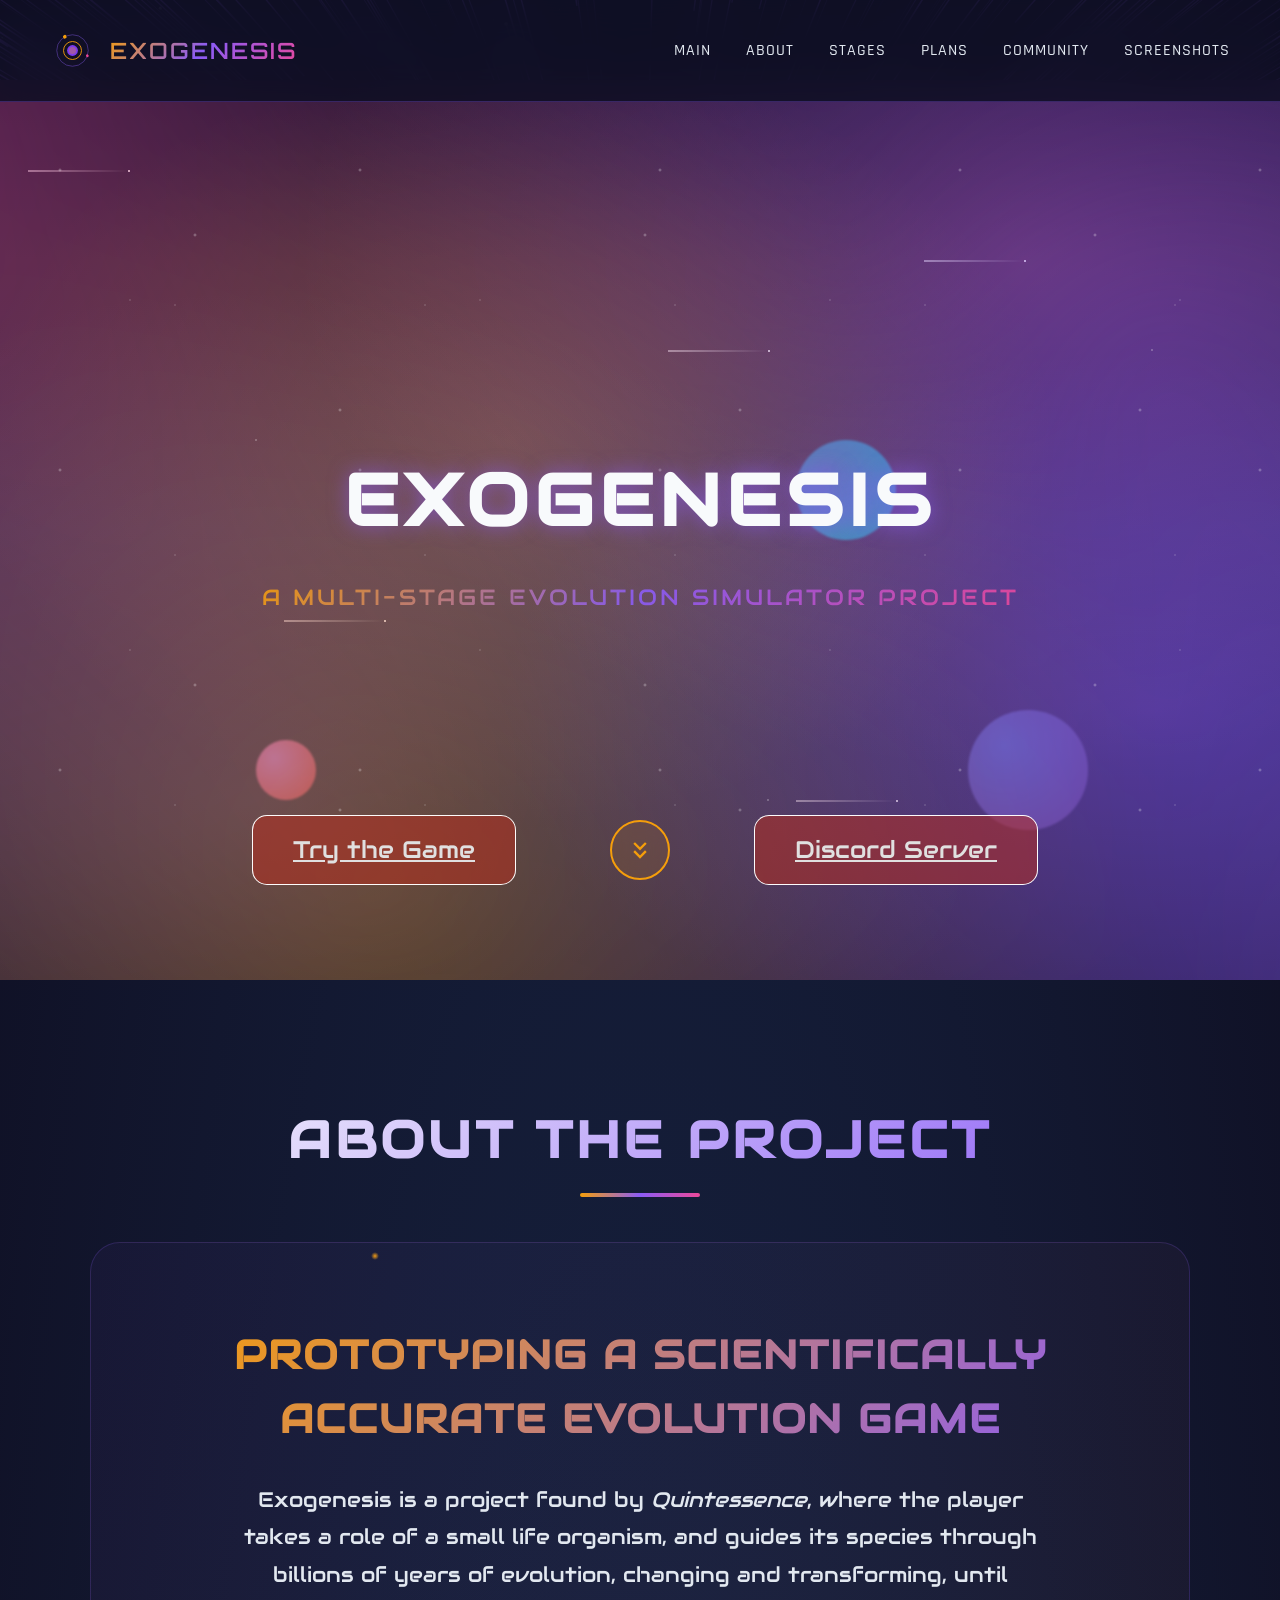
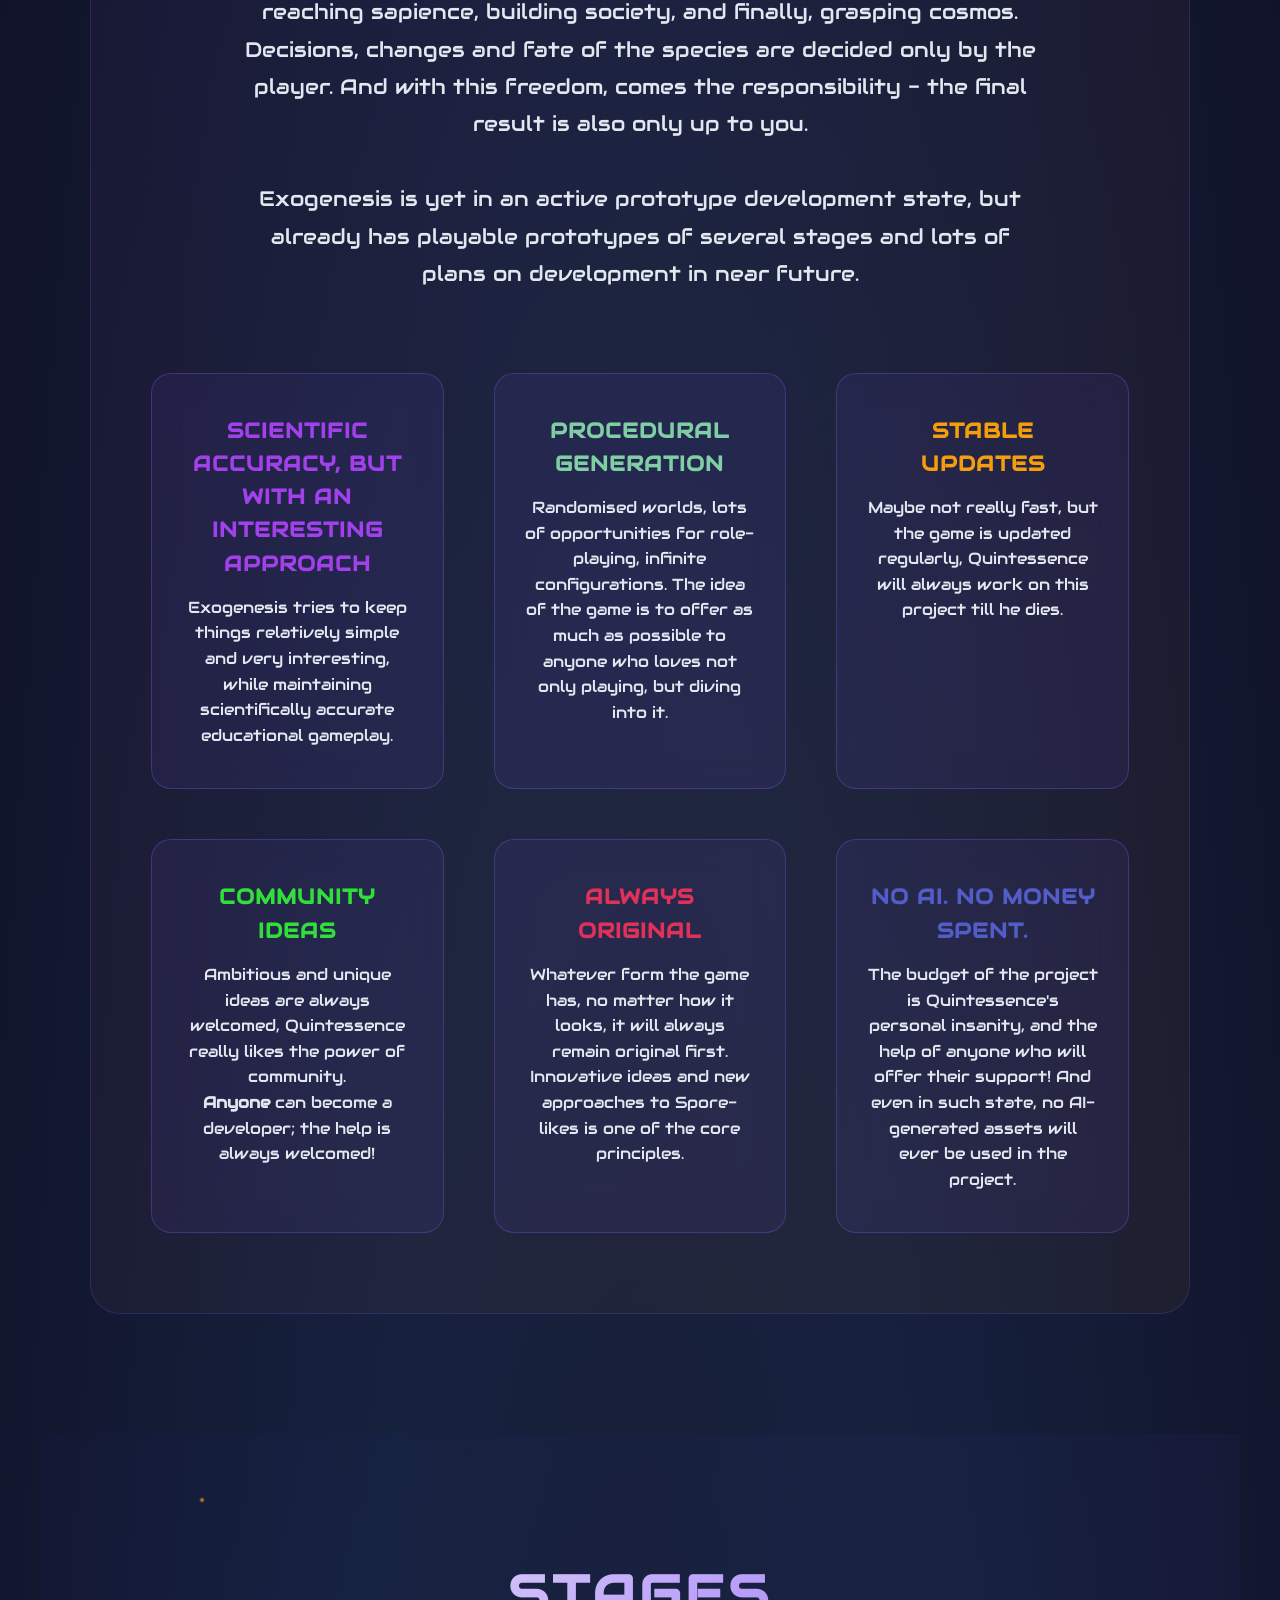
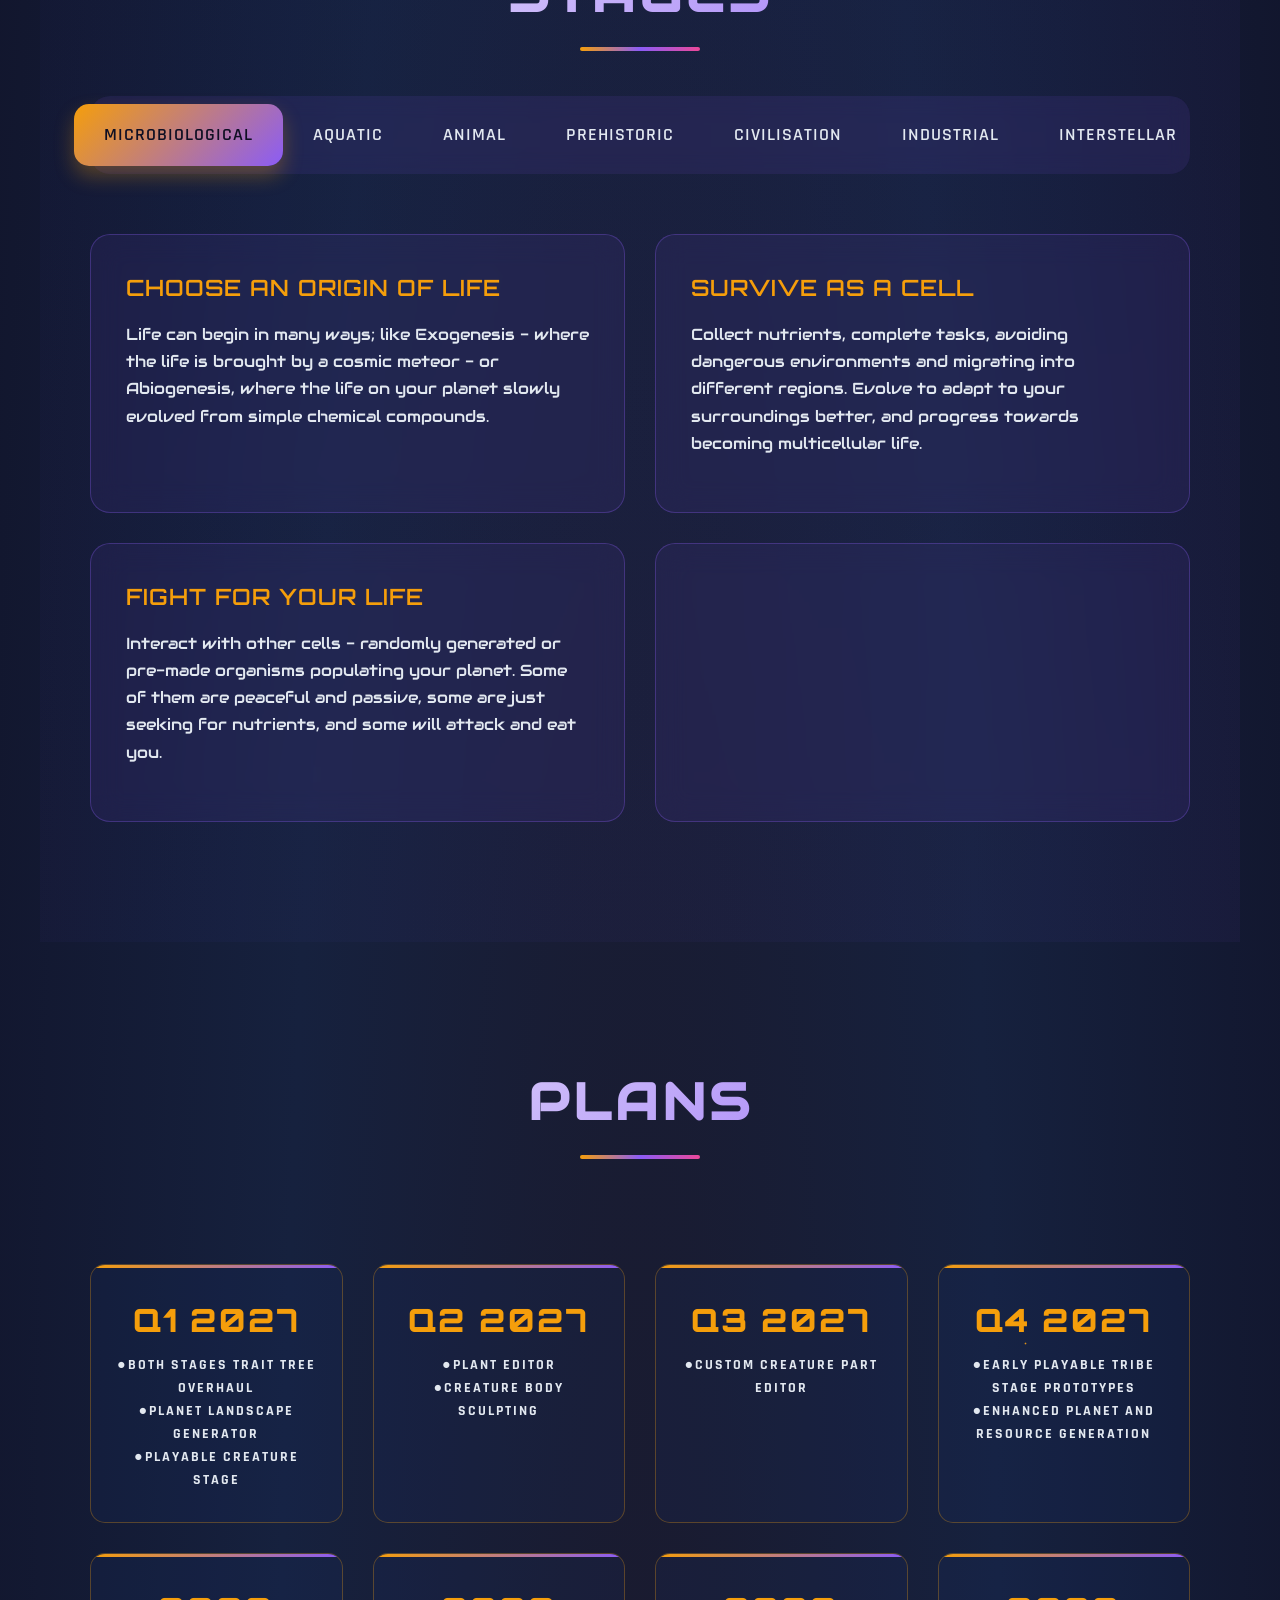
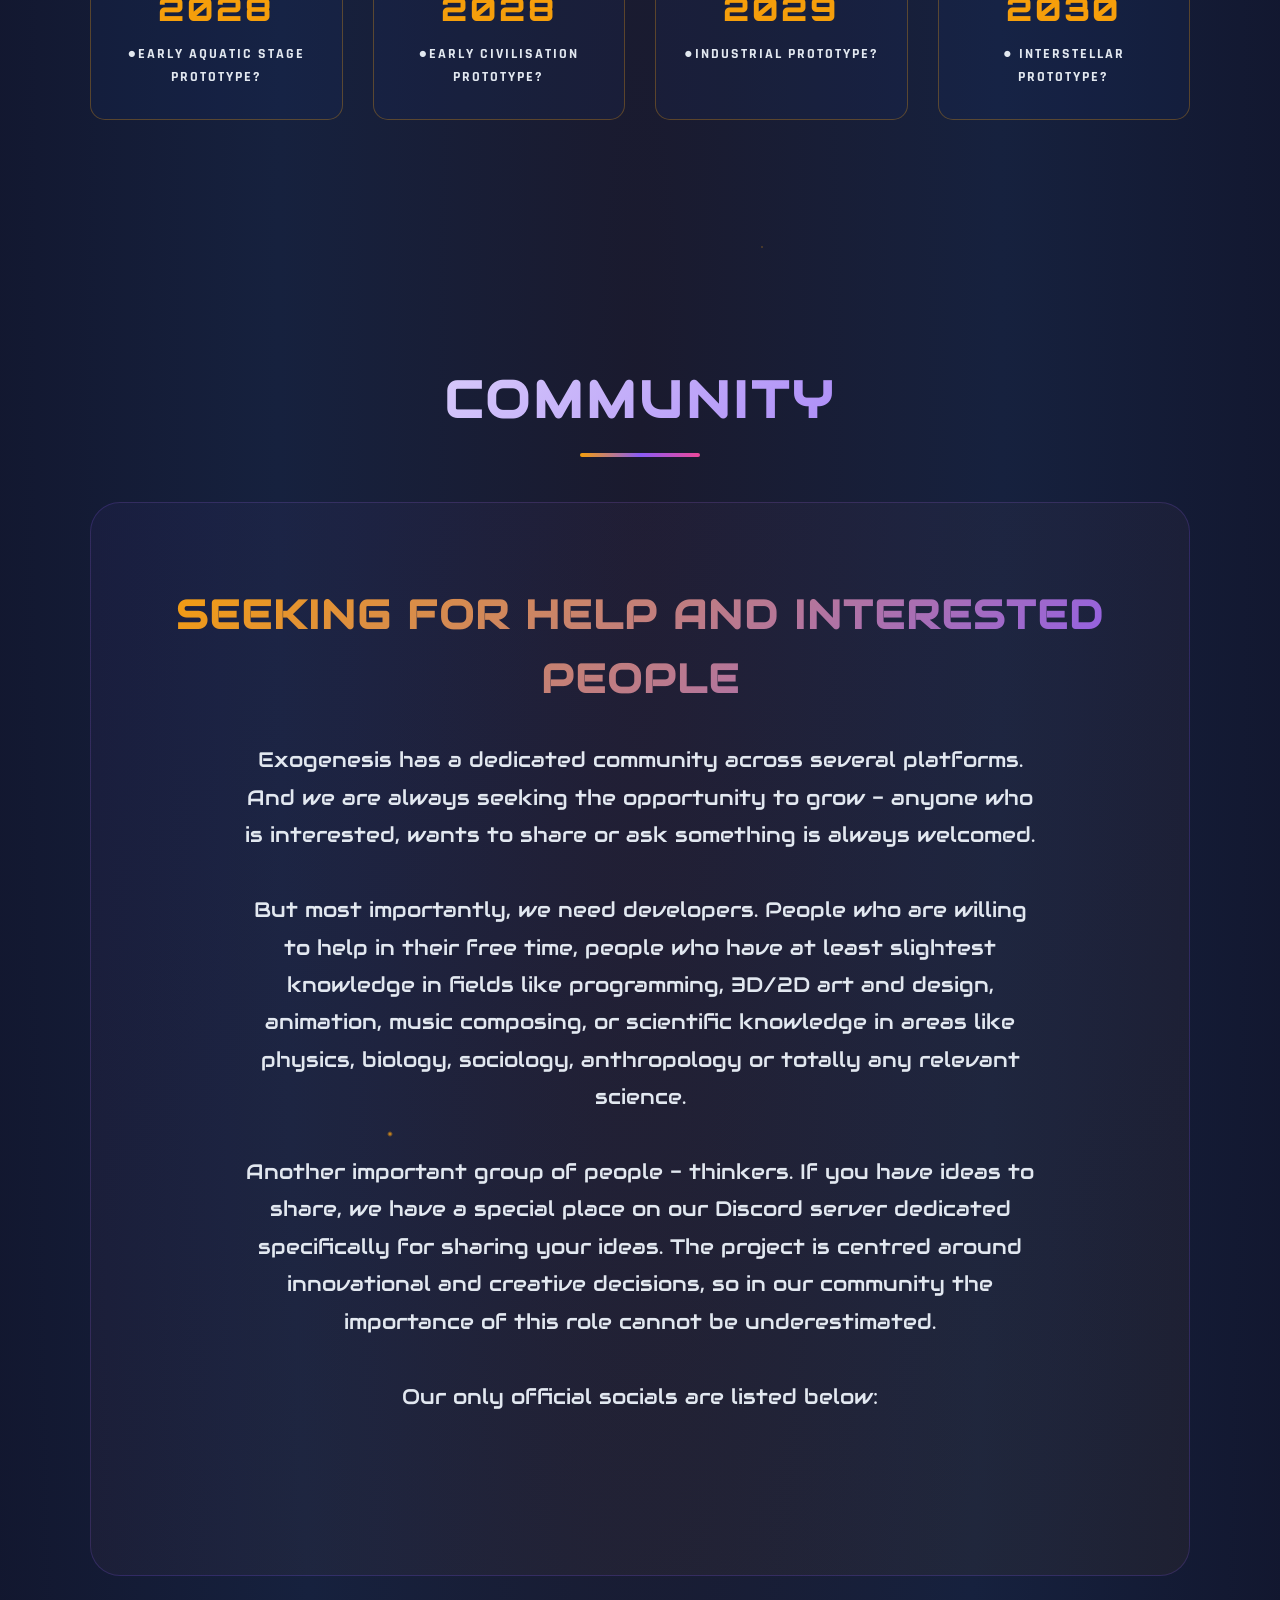
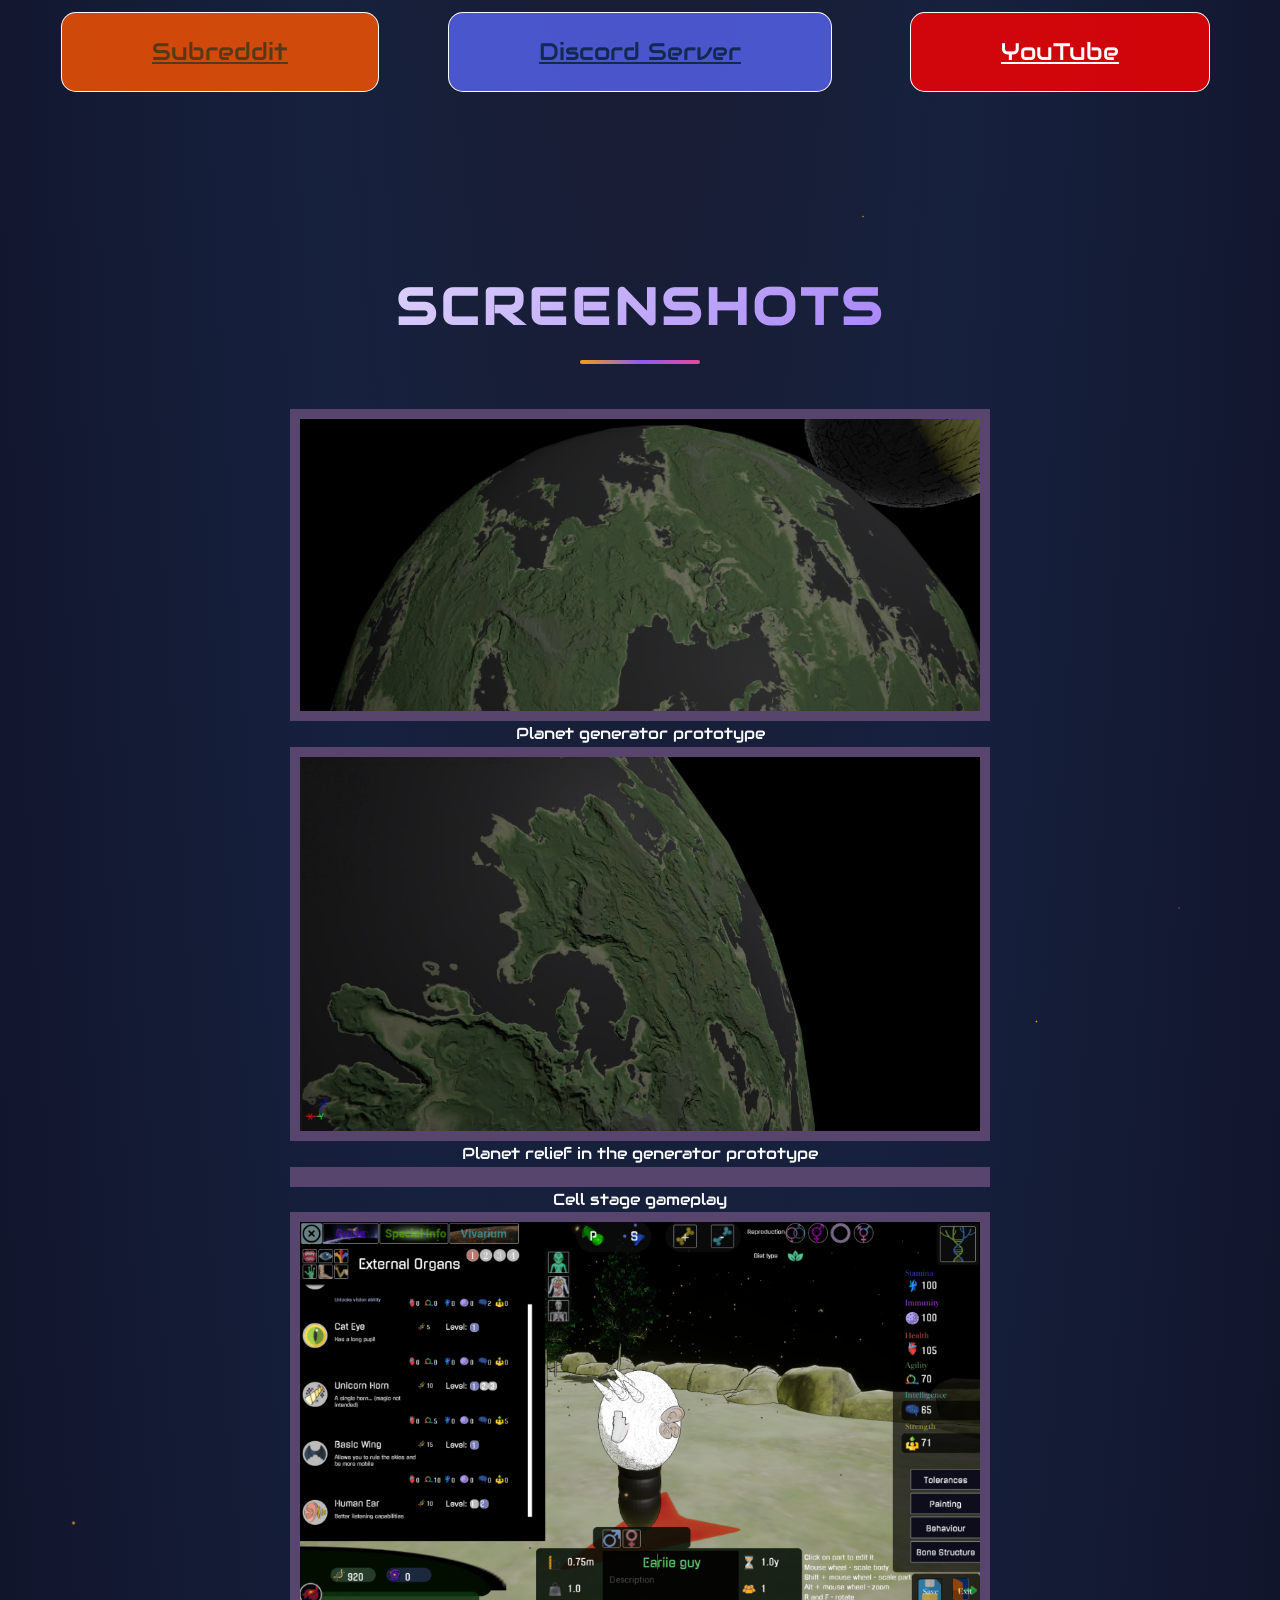
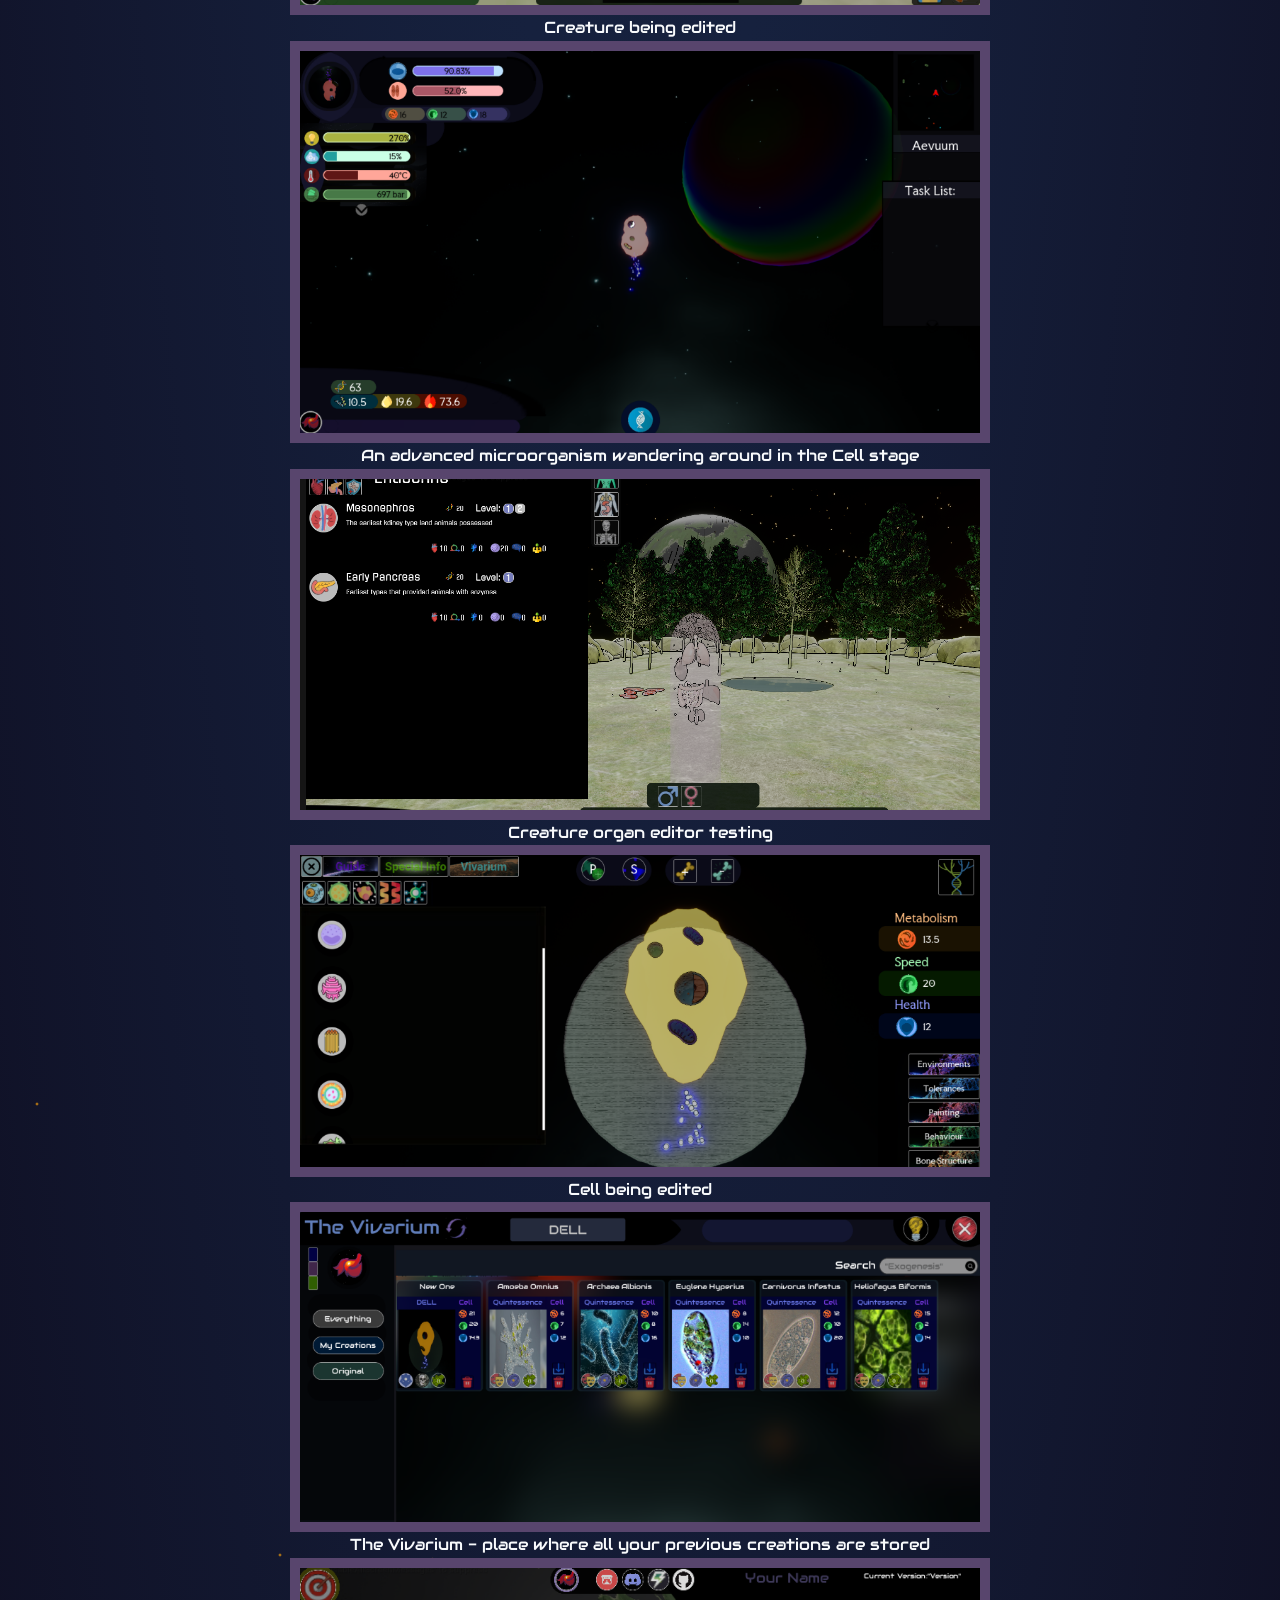
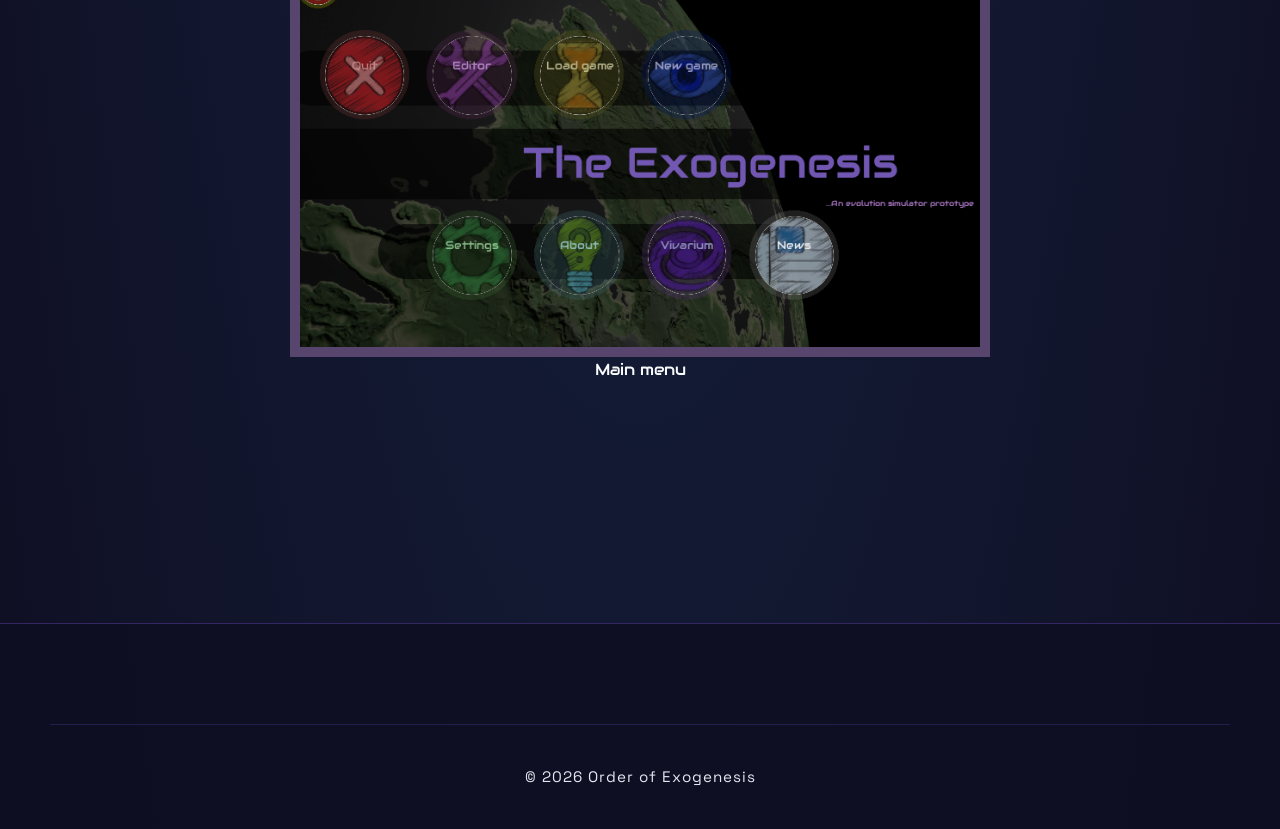
==== index.html @ 087c8ab3 "Happy Halloween" ====
<!DOCTYPE html>
<html lang="en">
<head>
    <meta charset="UTF-8">
    <meta name="viewport" content="width=device-width, initial-scale=1.0">
    <title>Exogenesis - scientific evolution simulator project</title>
    <meta name="keywords" content="games, development, evolution, spore, exogenesis">
    <meta property="og:title" content="Exogenesis - scientific evolution simulator project" />
    <meta property="og:description" content="A multi-staged, scientific evolution simulator video game prototype." />
    <meta property="og:image" content="exogen1.png" />    
    <meta name="description" content="A multi-staged, scientific evolution simulator video game prototype.">
    <link rel="preconnect" href="https://fonts.googleapis.com">
    <link rel="preconnect" href="https://fonts.gstatic.com" crossorigin>
    <link href="https://fonts.googleapis.com/css2?family=Space+Grotesk:wght@300;400;500;600;700&family=Orbitron:wght@400;500;600;700;900&family=Rajdhani:wght@300;400;500;600;700&display=swap" rel="stylesheet">
    <link href="tooplate-stellaris-style.css" rel="stylesheet">
    <link rel="preconnect" href="https://fonts.googleapis.com">
    <link rel="preconnect" href="https://fonts.gstatic.com" crossorigin>
    <link href="https://fonts.googleapis.com/css2?family=Audiowide&display=swap" rel="stylesheet">
</head>
<body>
    <canvas id="starfield"></canvas>

    <nav id="navbar">
        <div class="nav-container">
            <a href="#home" class="logo-container">
                <svg class="logo-svg" viewBox="0 0 100 100" xmlns="http://www.w3.org/2000/svg">
                    <!-- Cosmic logo with planet and orbit -->
                    <circle cx="50" cy="50" r="35" fill="none" stroke="#8b5cf6" stroke-width="1.5" opacity="0.6"/>
                    <circle cx="50" cy="50" r="20" fill="none" stroke="#f59e0b" stroke-width="2"/>
                    <circle cx="50" cy="50" r="12" fill="#7c3aed"/>
                    
                    <!-- Orbiting elements -->
                    <circle cx="85" cy="50" r="4" fill="#f59e0b">
                        <animateTransform attributeName="transform" attributeType="XML" type="rotate" from="0 50 50" to="360 50 50" dur="8s" repeatCount="indefinite"/>
                    </circle>
                    <circle cx="15" cy="50" r="3" fill="#ec4899">
                        <animateTransform attributeName="transform" attributeType="XML" type="rotate" from="0 50 50" to="-360 50 50" dur="12s" repeatCount="indefinite"/>
                    </circle>
                    
                    <!-- Central glow -->
                    <circle cx="50" cy="50" r="8" fill="#f59e0b" opacity="0.3"/>
                </svg>
                <span class="logo-text">EXOGENESIS</span>
            </a>
            
            <div class="mobile-menu-toggle" id="mobile-toggle">
                <span></span>
                <span></span>
                <span></span>
            </div>
            
            <div class="nav-menu" id="nav-menu">
                <ul>
                    <li><a href="#home">MAIN</a></li>
                    <li><a href="#about">ABOUT</a></li>
                    <li><a href="#missions">STAGES</a></li>
                    <li><a href="#equipment">PLANS</a></li>
                    <li><a href="#contact">COMMUNITY</a></li>
                    <li><a href="#screenshots">SCREENSHOTS</a></li>
                </ul>
            </div>
        </div>
    </nav>

    <section id="home" class="hero">
    <!-- Star layers -->
    <div class="stars-layer"></div>
    
    <!-- Floating space orbs -->
    <div class="space-orb"></div>
    <div class="space-orb"></div>
    <div class="space-orb"></div>
    <div class="space-orb"></div>
    
    <!-- Shooting stars -->
    <div class="shooting-star" style="--delay: 0s; --top: 10%; --left: 10%;"></div>
    <div class="shooting-star" style="--delay: 1.5s; --top: 30%; --left: 60%;"></div>
    <div class="shooting-star" style="--delay: 3s; --top: 20%; --left: 80%;"></div>
    <div class="shooting-star" style="--delay: 4.5s; --top: 60%; --left: 30%;"></div>
    <div class="shooting-star" style="--delay: 6s; --top: 80%; --left: 70%;"></div>
    
        <div class="hero-content">
            <h1 class="cosmic-title">Exogenesis</h1>
            <p class="subtitle">A multi-stage evolution simulator project</p>
        </div>
        <a class="small_link" style="left:30%" href="https://albidosorum.itch.io/exogenesis-omnicosm">Try the Game</a>
        <a class="small_link" style="left:70%" href="https://discord.gg/3MBzEUra6T">Discord Server</a>
        <a href="#about" class="scroll-btn">
            <div class="scroll-btn-inner">
                <svg viewBox="0 0 24 24" fill="none" stroke="currentColor" stroke-width="2">
                    <path d="M7 13l5 5 5-5M7 6l5 5 5-5"/>
                </svg>
            </div>
        </a>
    </section>

    <section id="about" class="fade-in">
        <h2 class="section-title">About the project</h2>
        <div class="about-section">
            <div class="about-hero">
                <h3>Prototyping a scientifically accurate evolution game</h3>
                <p class="about-description">
                    Exogenesis is a project found by <i>Quintessence</i>, where the player takes a role of a small life organism, and guides its species 
                    through billions of years of evolution, changing and transforming, until reaching sapience, building society, and finally, grasping cosmos.
                    Decisions, changes and fate of the species are decided only by the player. And with this freedom, comes the responsibility - the final result is also only up to you.<br><br>
                    Exogenesis is yet in an active prototype development state, but already has playable prototypes of several stages and lots of plans on development in near future.<br>
                </p>
            </div>
            
            <div class="about-grid">
                <div class="about-card">
                    <h4 style="color:rgb(162, 65, 236)">Scientific accuracy, but with an interesting approach</h4>
                    <p>Exogenesis tries to keep things relatively simple and very interesting, while maintaining scientifically accurate educational gameplay.</p>
                </div>
                
                <div class="about-card">
                    <h4 style="color:rgb(128, 206, 164)">Procedural generation</h4>
                    <p>Randomised worlds, lots of opportunities for role-playing, infinite configurations. The idea of the game is to offer as much as possible to anyone who loves not only playing, but diving into it.</p>
                </div>

                <div class="about-card">
                    <h4>Stable updates</h4>
                    <p>Maybe not really fast, but the game is updated regularly, Quintessence will always work on this project till he dies. </p>
                </div>
                
                <div class="about-card">
                    <h4 style="color:rgb(49, 223, 58)">Community ideas</h4>
                    <p>Ambitious and unique ideas are always welcomed, Quintessence really likes the power of community. <br> <b>Anyone</b> can become a developer; the help is always welcomed!</p>
                </div>
                <div class="about-card">
                    <h4 style="color:rgb(223, 49, 90)">Always original</h4>
                    <p>Whatever form the game has, no matter how it looks, it will always remain original first. Innovative ideas and new approaches to Spore-likes is one of the core principles.</p>
                </div>
                <div class="about-card">
                    <h4 style="color:rgb(83, 93, 200)">No AI. No money spent.</h4>
                    <p>The budget of the project is Quintessence's personal insanity, and the help of anyone who will offer their support! And even in such state, no AI-generated assets will ever be used in the project.</p>
                </div>
            </div>
        </div>
    </section>

    <section id="missions" class="missions-section fade-in">
        <div class="missions-container">
            <h2 class="section-title">STAGES</h2>
            
            <div class="mission-tabs">
                <button class="mission-tab active" data-tab="cell">Microbiological</button>
                <button class="mission-tab" data-tab="aquatic">Aquatic</button>
                <button class="mission-tab" data-tab="creature">Animal</button>
                <button class="mission-tab" data-tab="tribal">Prehistoric</button>
                <button class="mission-tab" data-tab="civ">Civilisation</button>
                <button class="mission-tab" data-tab="industrial">Industrial</button>
                <button class="mission-tab" data-tab="space">Interstellar</button>
            </div>
            
            <div class="mission-content active" id="cell">
                <div class="mission-grid">
                    <div class="mission-card">
                        <h4>Choose an origin of life</h4>
                        <p>Life can begin in many ways; like Exogenesis - where the life is brought by a cosmic meteor - or Abiogenesis, where the life on your planet slowly evolved from simple chemical compounds.</p>
                    </div>
                    <div class="mission-card">
                        <h4>Survive as a cell</h4>
                        <p>Collect nutrients, complete tasks, avoiding dangerous environments and migrating into different regions. Evolve to adapt to your surroundings better, and progress towards becoming multicellular life.</p>
                    </div>
                    <div class="mission-card">
                        <h4>Fight for your life</h4>
                        <p>Interact with other cells - randomly generated or pre-made organisms populating your planet. Some of them are peaceful and passive, some are just seeking for nutrients, and some will attack and eat you.</p>
                    </div>
                    <div class="mission-card">
                        <img src="Cell Exogen 2.png" width="460px" alt="">
                    </div>
                </div>
            </div>
            
            <div class="mission-content" id="aquatic">
                <div class="mission-grid">
                    <div class="mission-card">
                        <h4>Explore the underwater world</h4>
                        <p>Who knows what awaits? Gigantic monsters? Lifeless marine void? The ocean is discovered only by 0.001%.</p>
                    </div>
                    <div class="mission-card">
                        <h4>Survive as an aquatic creature</h4>
                        <p>Find and eat nutrients, or maybe other forms of aquatic life. Migrate to new regions in search of better life.</p>
                    </div>
                    <div class="mission-card">
                        <h4>Stay in the water if you want</h4>
                        <p>And when you evolve enough to leave the water, you can refuse. Stay back here, relax, and lead your species to sapience underwater.<small>(Yes, smeltal the meltal)</small></p>
                    </div>
                </div>
            </div>
            
            <div class="mission-content" id="creature">
                <div class="mission-grid">
                    <div class="mission-card">
                        <h4>Gain experience</h4>
                        <p>Your creature is a separate individual, who ages and gains experience from performing certain actions and tasks. The more experience - the stronger and more valuable it is.</p>
                    </div>
                    <div class="mission-card">
                        <h4>Find best evolutionary path</h4>
                        <p>You have a lot of evolutionary traits to choose from; each is a different path, affecting the gameplay in all possible ways. What is the best one?</p>
                    </div>
                    <div class="mission-card">
                        <img src="creature exogen 2.png" width="460px" alt="">
                    </div>
                    <div class="mission-card">
                        <h4>Absolute customisation</h4>
                        <p>You can edit external and internal organs of your creature, adding as much detail as you want. Evolutionary law is your only enemy - putting three brains into your creature won't give it thrice the intelligence.</p>
                    </div>
                </div>
            </div>
            
            <div class="mission-content" id="tribal">
                <div class="mission-grid">
                    <div class="mission-card">
                        <h4>Organise your tribe</h4>
                        <p>Turn your small settlement into a big neolithic city, seek and extract resources in all parts of the world, produce and trade unique goods.</p>
                    </div>
                    <div class="mission-card">
                        <h4>Control each individual separately</h4>
                        <p>Each tribe member has their own inventory, personal traits and tools. You need to take care of all of them, and they will lead you to victory.</p>
                    </div>
                    <div class="mission-card">
                        <h4>Research technologies</h4>
                        <p>Advance your technique, teach yourself new ways to produce weapons, build better buildings and create a utopian society. You only need to come through 3 substrages: <i>Mesolithic, Paleolithic and Neolithic.</i></p>
                    </div>
                        <div class="mission-card">
                        <h4>Develop unique culture</h4>
                        <p>Each tribe has its own unique culture and genetics, that define its appearance and traditions. Some of them are good fishermen, some are excellent hunters, and some, maybe, love to live in the mountains.</p>
                    </div>
                </div>
            </div>

            <div class="mission-content" id="civ">
                <div class="mission-grid">
                    <div class="mission-card">
                        <h4>Rule a whole civilisation</h4>
                        <p>Advance through 3 substages, covering Metal Age, Middle Ages and Exploration Age; control resources, build cities, castles and villages, trade and ally with other countries, maintain your diplomatic policy. </p>
                    </div>
                    <div class="mission-card">
                        <h4>Command gigantic armies</h4>
                        <p>You now command whole armies with lots of proffesional soldiers and knights in them on the battlefield. Equip them with custom weapon and armour, develop your own strategy and win the enemy through quality or quantity.</p>
                    </div>
                    <div class="mission-card">
                        <h4>Decide your ideology and policy</h4>
                        <p>A kingdom or a republic? A country that values religion or science? A country that believes in dominance of its own culture? Traditions and policies of your people are for you to decide and develop.</p>
                    </div>
                </div>
            </div>

            <div class="mission-content" id="industrial">
                <div class="mission-grid">
                    <div class="mission-card">
                        <h4>Step into idustrialisation!</h4>
                        <p>Go through 3 substages of industrial society: Industrial, Post-Industrial and Futuristic (Metaindustrial). You now have factories to build, a whole new social class to care about, political changes and unstoppable technological progress that can ruin your civilisation. Will your planet unite?</p>
                    </div>
                    <div class="mission-card">
                        <h4>Lead vehicles and machines into the battle</h4>
                        <p>Your armies are now using vehicles like tanks or airplanes, and your armies no longer use any armour or engage in close-melee combat.</p>
                    </div>
                    <div class="mission-card">
                        <h4>Touch the stars</h4>
                        <p>Post-Industrial society is no longer totally bound to its home planet. You can launch satellites, visit your moon (if you have it) or start colonising whole new planets. But yet, only inside your solar system, constantly racing with other countries.</p>
                    </div>
                </div>
            </div>

            <div class="mission-content" id="space">
                <div class="mission-grid">
                <div class="mission-grid">
                    <div class="mission-card">
                        <h4>A whole interstellar empire</h4>
                        <p>Congratulations on uniting your planet! You now travel between the stars with whatever technology you discovered, and control every single ship, giving commands in a grand-strategy form.</p>
                    </div>
                    <div class="mission-card">
                        <h4>Colonise and observe new planets</h4>
                        <p>Exploit the resources of distant planets, find and settle habitable worlds, and each one of them can be viewed by you - every small settlement and landscape detail. See how your empire works in real time, build and shape cities.</p>
                    </div>
                    <div class="mission-card">
                        <h4>Galactic diplomacy</h4>
                        <p>Of course your species always knew you were not alone in this universe. Other empires are your rivals - or maybe you'll be able to turn them into your allies through masterful diplomacy?</p>
                    </div>
                        <div class="mission-card">
                        <h4>A godlike ascension</h4>
                        <p>No, the story doesn't end here. The science will progress eternally - into building Megastructures, travelling other galaxies, modifying your species into something completely new and starting new life. Or maybe, you would want to escape into simulation? Or give yourself extraordinary psychic powers, that connect with different dimensions?</p>
                    </div>
                </div>
            </div>
        </div>
    </section>

    <section id="equipment" class="fade-in">
        <h2 class="section-title">PLANS</h2>
            <div class="achievements-grid">
                <div class="achievement-item">
                    <div class="achievement-number">Q1 2027</div>
                    <div class="achievement-label"><b>●Both stages trait tree overhaul</b><br><b>●Planet landscape generator</b><br><b>●Playable creature stage</b><br></div>
                </div>
                <div class="achievement-item">
                    <div class="achievement-number">Q2 2027</div>
                    <div class="achievement-label"><b>●Plant editor</b><br><b>●Creature body sculpting</b></div>
                </div>
                <div class="achievement-item">
                    <div class="achievement-number">Q3 2027</div>
                    <div class="achievement-label"><b>●Custom creature part editor</b></div>
                </div>
                <div class="achievement-item">
                    <div class="achievement-number">Q4 2027</div>
                    <div class="achievement-label"><b>●Early playable tribe stage prototypes<br>●Enhanced planet and resource generation</b></div>
                </div>
                <div class="achievement-item">
                    <div class="achievement-number">2028</div>
                    <div class="achievement-label"><b>●Early aquatic stage prototype?</b></div>
                </div>
                <div class="achievement-item">
                    <div class="achievement-number">2028</div>
                    <div class="achievement-label"><b>●Early civilisation prototype?</b></div>
                </div>
                <div class="achievement-item">
                    <div class="achievement-number">2029</div>
                    <div class="achievement-label"><b>●Industrial prototype?</b></div>
                </div>
                <div class="achievement-item">
                    <div class="achievement-number">2030</div>
                    <div class="achievement-label"><b>● Interstellar prototype?</b></div>
                </div>
            </div>
    </section>

    <section id="contact" class="fade-in">
        <h2 class="section-title">COMMUNITY</h2>
    <div class="about-section">
            <div class="about-hero">
                <h3>Seeking for help and interested people</h3>
                <p class="about-description">
                    Exogenesis has a dedicated community across several platforms. And we are always seeking the opportunity to grow - anyone who is interested, wants to share or ask something is always welcomed.<br><br>
            But most importantly, we need developers. People who are willing to help in their free time, people who have at least slightest knowledge in fields like programming, 3D/2D art and design, animation, music composing,
            or scientific knowledge in areas like physics, biology, sociology, anthropology or totally any relevant science.<br><br>
            Another important group of people - thinkers. If you have ideas to share, we have a special place on our Discord server dedicated specifically for sharing your ideas. The project is centred around innovational and creative 
            decisions, so in our community the importance of this role cannot be underestimated.<br><br>
            Our only official socials are listed below:
                </p>
            </div>
    </div>
        <a class="link_button" href="https://discord.gg/3MBzEUra6T">Discord Server</a><br>
        <a class="link_reddit" style="left:15%" style="bottom: -35px;" style="background: blue;" href="https://www.reddit.com/r/ExogenesisGame/">Subreddit</a>
        <a class="link_youtube" style="left:85%" style="bottom: -125px;" href="https://www.youtube.com/@EdarnonnBrodie">YouTube</a><br>
    </div>
    </section>

    <section id="screenshots" class="fade-in">
        <h2 class="section-title">SCREENSHOTS</h2>
        <img class="basic_image" src="exogen3.png" width="700px" alt="aaa">
        <figcaption style="text-align: center;>Planet generator prototype</figcaption>
        <img src="exogen2.png" width="700px" alt="">
        <figcaption>Planet generator prototype</figcaption>
        <img class="basic_image" src="exogen1.jpg" width="700px" alt="">
        <figcaption>Planet relief in the generator prototype</figcaption>
        <img class="basic_image" src="Cell Exogen 2.png" width="700px" alt="">
        <figcaption>Cell stage gameplay</figcaption>
        <img class="basic_image" src="creature exogen 2.png" width="700px" alt="">
        <figcaption>Creature being edited</figcaption>
        <img class="basic_image" src="Cell Exogen 3.png" width="700px" alt="">
        <figcaption>An advanced microorganism wandering around in the Cell stage</figcaption>
        <img class="basic_image" src="exogen4.png" width="700px" alt="">
        <figcaption>Creature organ editor testing</figcaption>
        <img class="basic_image" src="exogen5.png" width="700px" alt="">
        <figcaption>Cell being edited</figcaption>
        <img class="basic_image" src="exogen6.png" width="700px" alt="">
        <figcaption>The Vivarium - place where all your previous creations are stored</figcaption>
        <img class="basic_image" src="exogen7.png" width="700px" alt="">
        <figcaption>Main menu</figcaption>
    </section>

    <footer>
        <div class="footer-content">
            <div class="footer-section">
            </div>
        </div>
        
        <div class="footer-bottom">
            <p>&copy; 2026 Order of Exogenesis</a></p>
        </div>
    </footer>
<script src="tooplate-stellaris-script.js"></script>
</body>
</html>
---- tooplate-stellaris-style.css ----
/*

Tooplate 2140 Stellaris Research

https://www.tooplate.com/view/2140-stellaris-research

*/

@charset "utf-8";
/* CSS Document */

* {
            margin: 0;
            padding: 0;
            box-sizing: border-box;
        }

        :root {
            --cosmic-blue: #1e3a8a;
            --stellar-purple: #7c3aed;
            --nebula-pink: #ec4899;
            --solar-gold: #f59e0b;
            --cosmic-white: #f8fafc;
            --space-black: #0f0f23;
            --star-silver: #e2e8f0;
            --galaxy-violet: #8b5cf6;
            --deep-space: #1a1a2e;
        }

        body {
            font-family: 'Audiowide', sans-serif;
            background: radial-gradient(ellipse at center, #1a1a2e 0%, #16213e 40%, #0f0f23 100%);
            color: var(--cosmic-white);
            overflow-x: hidden;
            position: relative;
            line-height: 1.6;
            -webkit-font-smoothing: antialiased;
            -moz-osx-font-smoothing: grayscale;
            min-height: 100vh;
        }

        /* Starfield Background */
        #starfield {
            position: fixed;
            top: 0;
            left: 0;
            width: 100%;
            height: 100%;
            z-index: -1;
        }

        /* Floating cosmic particles */
        .cosmic-particle {
            position: absolute;
            background: radial-gradient(circle, var(--solar-gold) 0%, transparent 70%);
            border-radius: 50%;
            animation: float 8s ease-in-out infinite;
            pointer-events: none;
        }

        @keyframes float {
            0%, 100% { transform: translateY(0px) rotate(0deg); opacity: 0.3; }
            50% { transform: translateY(-20px) rotate(180deg); opacity: 0.8; }
        }

        /* Navigation */
        nav {
            position: fixed;
            top: 0;
            width: 100%;
            padding: 20px 50px;
            background: rgba(15, 15, 35, 0.85);
            backdrop-filter: blur(20px);
            z-index: 1000;
            transition: all 0.3s ease;
            border-bottom: 1px solid rgba(139, 92, 246, 0.3);
        }

        nav.scrolled {
            padding: 15px 50px;
            background: rgba(15, 15, 35, 0.95);
            box-shadow: 0 8px 32px rgba(139, 92, 246, 0.15);
        }

        .nav-container {
            display: flex;
            justify-content: space-between;
            align-items: center;
            max-width: 1400px;
            margin: 0 auto;
        }

        /* Logo */
        .logo-container {
            display: flex;
            align-items: center;
            gap: 15px;
            text-decoration: none;
            transition: all 0.3s ease;
        }

        .logo-container:hover {
            transform: scale(1.05);
        }

        .logo-svg {
            width: 45px;
            height: 45px;
            position: relative;
        }

        .logo-text {
            font-family: 'Orbitron', sans-serif;
            font-size: 1.4rem;
            font-weight: 600;
            background: linear-gradient(135deg, var(--solar-gold), var(--galaxy-violet), var(--nebula-pink));
            -webkit-background-clip: text;
            -webkit-text-fill-color: transparent;
            background-clip: text;
            letter-spacing: 2px;
            text-transform: uppercase;
        }

        /* Navigation Menu */
        nav ul {
            list-style: none;
            display: flex;
            gap: 35px;
        }

        nav a {
            font-family: 'Rajdhani', sans-serif;
            color: var(--star-silver);
            text-decoration: none;
            position: relative;
            transition: all 0.3s ease;
            font-weight: 500;
            letter-spacing: 1px;
            padding: 8px 0;
            font-size: 1rem;
            text-transform: uppercase;
        }

        nav ul a::after {
            content: '';
            position: absolute;
            bottom: -5px;
            left: 0;
            width: 0;
            height: 3px;
            background: linear-gradient(90deg, var(--solar-gold), var(--galaxy-violet));
            transition: width 0.3s ease;
            border-radius: 2px;
        }

        nav ul a:hover {
            color: var(--cosmic-white);
            text-shadow: 0 0 10px var(--galaxy-violet);
        }

        nav ul a:hover::after {
            width: 100%;
        }
		
		nav ul a.active {
			color: var(--cosmic-white);
			text-shadow: 0 0 10px var(--galaxy-violet);
		}
		
		nav ul a.active::after {
			width: 100%;
			background: linear-gradient(90deg, var(--solar-gold), var(--nebula-pink));
			box-shadow: 0 0 8px var(--galaxy-violet);
		}

        /* Mobile Menu */
        .mobile-menu-toggle {
            display: none;
            flex-direction: column;
            cursor: pointer;
            z-index: 1001;
        }

        .mobile-menu-toggle span {
            width: 30px;
            height: 3px;
            background: var(--solar-gold);
            margin: 3px 0;
            transition: all 0.3s ease;
            border-radius: 2px;
        }

        .mobile-menu-toggle.active span:nth-child(1) {
            transform: rotate(45deg) translate(8px, 8px);
        }

        .mobile-menu-toggle.active span:nth-child(2) {
            opacity: 0;
        }

        .mobile-menu-toggle.active span:nth-child(3) {
            transform: rotate(-45deg) translate(8px, -8px);
        }

        /* Hero Section */
        /* Enhanced Hero Section with Beautiful Space Background */
        .hero {
            height: 100vh;
            display: flex;
            align-items: center;
            justify-content: center;
            position: relative;
            margin-top: 80px;
            overflow: hidden;
            background: 
                /* Aurora effect */
                radial-gradient(ellipse at 20% 80%, rgba(120, 119, 198, 0.3) 0%, transparent 50%),
                radial-gradient(ellipse at 80% 20%, rgba(255, 119, 198, 0.3) 0%, transparent 50%),
                radial-gradient(ellipse at 40% 40%, rgba(255, 206, 84, 0.2) 0%, transparent 50%),
                radial-gradient(ellipse at 90% 70%, rgba(139, 92, 246, 0.3) 0%, transparent 40%),
                /* Base gradient */
                linear-gradient(to bottom, #0a0e27 0%, #1a1a2e 20%, #16213e 50%, #0f0f23 100%);
        }
		
		section#home {
			padding: 0;
			max-width: none;
			width: 100%;
			margin: 0;
		}
		
		section#home.hero {
			margin-top: 80px; /* Keep this for navbar spacing */
		}

        /* Animated nebula clouds */
        .hero::before {
            content: '';
            position: absolute;
            top: -50%;
            left: -50%;
            width: 200%;
            height: 200%;
            background: 
                radial-gradient(circle at 20% 30%, rgba(236, 72, 153, 0.4) 0%, transparent 40%),
                radial-gradient(circle at 80% 80%, rgba(139, 92, 246, 0.4) 0%, transparent 40%),
                radial-gradient(circle at 40% 70%, rgba(245, 158, 11, 0.3) 0%, transparent 40%),
                radial-gradient(circle at 70% 40%, rgba(124, 58, 237, 0.3) 0%, transparent 40%);
            animation: nebulaFloat 60s ease-in-out infinite;
            filter: blur(40px);
            z-index: 1;
        }

        .basic_image {
            width: 700px;
            display:block;
            margin-left: auto;
            margin-right: auto;
            height: auto;
            /* Adjust width, style (solid, dashed, double), and color */
            border: 10px solid #58456d; 
        }

        @keyframes nebulaFloat {
            0%, 100% { transform: rotate(0deg) scale(1) translateX(0); }
            33% { transform: rotate(120deg) scale(1.1) translateX(-10%); }
            66% { transform: rotate(240deg) scale(0.9) translateX(10%); }
        }

        /* Cosmic dust overlay */
        .hero::after {
            content: '';
            position: absolute;
            top: 0;
            left: 0;
            right: 0;
            bottom: 0;
            background-image: 
                radial-gradient(2px 2px at 20% 30%, white, transparent),
                radial-gradient(2px 2px at 60% 70%, white, transparent),
                radial-gradient(1px 1px at 50% 50%, white, transparent),
                radial-gradient(1px 1px at 80% 20%, white, transparent),
                radial-gradient(2px 2px at 10% 90%, white, transparent);
            background-size: 300px 300px, 400px 400px, 250px 250px, 350px 350px, 450px 450px;
            background-position: 0 0, 100px 50px, 50px 100px, 200px 150px, 150px 200px;
            animation: cosmicDust 120s linear infinite;
            opacity: 0.4;
            z-index: 2;
        }

        @keyframes cosmicDust {
            from { transform: translateY(0); }
            to { transform: translateY(300px); }
        }

        /* CSS Stars Layer */
        .stars-layer {
            position: absolute;
            top: 0;
            left: 0;
            width: 100%;
            height: 100%;
            z-index: 1;
        }

        .stars-layer::before {
            content: '';
            position: absolute;
            top: 0;
            left: 0;
            width: 100%;
            height: 100%;
            background-image: 
                radial-gradient(1px 1px at 10% 20%, white, transparent),
                radial-gradient(1px 1px at 30% 40%, white, transparent),
                radial-gradient(2px 2px at 50% 60%, white, transparent),
                radial-gradient(1px 1px at 70% 80%, white, transparent),
                radial-gradient(1px 1px at 90% 10%, white, transparent),
                radial-gradient(2px 2px at 15% 85%, white, transparent),
                radial-gradient(1px 1px at 45% 15%, white, transparent),
                radial-gradient(1px 1px at 65% 35%, white, transparent),
                radial-gradient(1px 1px at 85% 55%, white, transparent),
                radial-gradient(2px 2px at 25% 75%, white, transparent);
            background-size: 200% 200%;
            animation: twinkle 8s ease-in-out infinite;
            opacity: 0.8;
        }

        @keyframes twinkle {
            0%, 100% { opacity: 0.8; }
            50% { opacity: 0.3; }
        }

        /* Floating orbs/planets */
        .space-orb {
            position: absolute;
            border-radius: 50%;
            filter: blur(1px);
            opacity: 0.6;
            animation: orbitFloat 30s ease-in-out infinite;
        }

        .space-orb:nth-child(1) {
            width: 80px;
            height: 80px;
            top: 10%;
            left: 10%;
            background: radial-gradient(circle at 30% 30%, #ff6b9d, #c44569);
            animation-duration: 25s;
            animation-delay: 0s;
        }

        .space-orb:nth-child(2) {
            width: 120px;
            height: 120px;
            top: 70%;
            right: 15%;
            background: radial-gradient(circle at 30% 30%, #667eea, #764ba2);
            animation-duration: 35s;
            animation-delay: -10s;
        }

        .space-orb:nth-child(3) {
            width: 60px;
            height: 60px;
            bottom: 20%;
            left: 20%;
            background: radial-gradient(circle at 30% 30%, #f093fb, #f5576c);
            animation-duration: 40s;
            animation-delay: -20s;
        }

        .space-orb:nth-child(4) {
            width: 100px;
            height: 100px;
            top: 40%;
            right: 30%;
            background: radial-gradient(circle at 30% 30%, #4facfe, #00f2fe);
            animation-duration: 30s;
            animation-delay: -5s;
        }

        @keyframes orbitFloat {
            0%, 100% { 
                transform: translateX(0) translateY(0) scale(1);
                opacity: 0.6;
            }
            25% { 
                transform: translateX(30px) translateY(-30px) scale(1.1);
                opacity: 0.8;
            }
            50% { 
                transform: translateX(-20px) translateY(20px) scale(0.9);
                opacity: 0.5;
            }
            75% { 
                transform: translateX(-40px) translateY(-10px) scale(1.05);
                opacity: 0.7;
            }
        }

        /* Shooting star */
        .shooting-star {
            position: absolute;
            width: 2px;
            height: 2px;
            background: white;
            border-radius: 50%;
            animation: shootingStarAnim 3s ease-in-out infinite;
            animation-delay: var(--delay);
            top: var(--top);
            left: var(--left);
        }

        .shooting-star::before {
            content: '';
            position: absolute;
            top: 0;
            left: 0;
            width: 100px;
            height: 2px;
            background: linear-gradient(90deg, white, transparent);
            transform: translateX(-100px);
            opacity: 0.5;
        }

        @keyframes shootingStarAnim {
            0% {
                transform: translateX(0) translateY(0);
                opacity: 0;
            }
            10% {
                opacity: 1;
            }
            90% {
                opacity: 1;
            }
            100% {
                transform: translateX(300px) translateY(300px);
                opacity: 0;
            }
        }

        .hero-content {
            text-align: center;
            z-index: 10;
            animation: fadeInUp 1.5s ease;
            position: relative;
        }

        .cosmic-title {
            font-family: 'Audiowide', sans-serif;
            font-size: 4.5rem;
            font-weight: 900;
            text-transform: uppercase;
            position: relative;
            color: var(--cosmic-white);
            letter-spacing: 6px;
            margin-bottom: 20px;
            text-shadow: 0 0 20px rgba(139, 92, 246, 0.6);
            animation: cosmicGlow 3s ease-in-out infinite alternate;
        }

        .link_button {
            text-align: center;
            padding: 20px 90px;
            color: #122951;
            font-size: 1.5em;
            background: rgba(88, 101, 242, 0.8);
            border-radius: 15px;
            border: 1px solid rgba(255, 255, 255, 0.985);
            position: absolute;
            overflow: hidden;
            bottom: 55px;
            left: 50%;
            transform: translateX(-50%);
            cursor: pointer;
            animation: orbit 4s ease-in-out infinite;
            z-index: 10;
        }

        .link_youtube {
            text-align: center;
            padding: 20px 90px;
            color: #fdfdfd;
            font-size: 1.5em;
            background: rgba(255, 0, 0, 0.8);
            border-radius: 15px;
            border: 1px solid rgba(255, 255, 255, 0.985);
            position: absolute;
            overflow: hidden;
            bottom: 55px;
            left: 50%;
            transform: translateX(-50%);
            cursor: pointer;
            animation: orbit 4s ease-in-out infinite;
            z-index: 10;
        }

        .link_reddit {
            text-align: center;
            padding: 20px 90px;
            color: #573918;
            font-size: 1.5em;
            background: rgba(255, 86, 0, 0.8);
            border-radius: 15px;
            border: 1px solid rgba(255, 255, 255, 0.985);
            position: absolute;
            overflow: hidden;
            bottom: 55px;
            left: 50%;
            transform: translateX(-50%);
            cursor: pointer;
            animation: orbit 4s ease-in-out infinite;
            z-index: 10;
        }

        .small_link {
            text-align: center;
            padding: 15px 40px;
            color: #e0e0e0;
            font-size: 1.5em;
            background: rgba(184, 45, 30, 0.522);
            border-radius: 15px;
            border: 1px solid rgba(255, 255, 255, 0.985);
            position: absolute;
            overflow: hidden;
            bottom: 95px;
            left: 50%;
            transform: translateX(-50%);
            cursor: pointer;
            animation: orbit 4s ease-in-out infinite;
            z-index: 10;
        }

        @keyframes cosmicGlow {
            0% { 
                text-shadow: 0 0 20px rgba(139, 92, 246, 0.6),
                           0 0 40px rgba(245, 158, 11, 0.4);
            }
            100% { 
                text-shadow: 0 0 30px rgba(139, 92, 246, 0.8),
                           0 0 60px rgba(245, 158, 11, 0.6),
                           0 0 80px rgba(236, 72, 153, 0.4);
            }
        }

        .subtitle {
            font-family: 'Audiowide', sans-serif;
            font-size: 1.4rem;
            font-weight: 400;
            opacity: 0.9;
            background: linear-gradient(135deg, var(--solar-gold), var(--galaxy-violet), var(--nebula-pink));
            -webkit-background-clip: text;
            -webkit-text-fill-color: transparent;
            background-clip: text;
            letter-spacing: 3px;
            text-transform: uppercase;
            animation: shimmer 4s ease-in-out infinite;
        }

        @keyframes shimmer {
            0%, 100% { opacity: 0.8; }
            50% { opacity: 1; }
        }

        /* Scroll Button */
        .scroll-btn {
            position: absolute;
            bottom: 100px;
            left: 50%;
            transform: translateX(-50%);
            cursor: pointer;
            animation: orbit 4s ease-in-out infinite;
            z-index: 10;
        }

        .scroll-btn-inner {
            width: 60px;
            height: 60px;
            border: 2px solid var(--solar-gold);
            border-radius: 50%;
            display: flex;
            align-items: center;
            justify-content: center;
            background: rgba(245, 158, 11, 0.1);
            backdrop-filter: blur(10px);
            transition: all 0.3s ease;
            position: relative;
        }

        .scroll-btn:hover .scroll-btn-inner {
            background: rgba(245, 158, 11, 0.2);
            transform: scale(1.1);
            box-shadow: 0 0 30px var(--solar-gold), inset 0 0 20px rgba(245, 158, 11, 0.2);
        }

        .scroll-btn svg {
            width: 28px;
            height: 28px;
            stroke: var(--solar-gold);
            animation: pulse 2s infinite;
        }

        @keyframes orbit {
            0%, 100% { transform: translateX(-50%) translateY(0); }
            50% { transform: translateX(-50%) translateY(-15px); }
        }

        @keyframes pulse {
            0%, 100% { opacity: 1; }
            50% { opacity: 0.6; }
        }

        /* Sections */
        section {
            padding: 120px 50px;
            max-width: 1200px;
            margin: 0 auto;
            position: relative;
            z-index: 2;
        }

        .section-title {
            font-family: 'Audiowide', sans-serif;
            font-size: 3.2rem;
            font-weight: 700;
            margin-bottom: 60px;
            text-align: center;
            position: relative;
            display: inline-block;
            width: 100%;
            letter-spacing: 4px;
            text-transform: uppercase;
            background: linear-gradient(135deg, var(--cosmic-white), var(--galaxy-violet));
            -webkit-background-clip: text;
            -webkit-text-fill-color: transparent;
            background-clip: text;
        }

        .section-title::after {
            content: '';
            position: absolute;
            bottom: -15px;
            left: 50%;
            transform: translateX(-50%);
            width: 120px;
            height: 4px;
            background: linear-gradient(90deg, var(--solar-gold), var(--galaxy-violet), var(--nebula-pink));
            border-radius: 2px;
            animation: titleUnderline 3s ease-in-out infinite;
        }

        @keyframes titleUnderline {
            0%, 100% { width: 120px; }
            50% { width: 180px; }
        }

        /* About Section - New Design */
        .about-section {
            background: linear-gradient(135deg, rgba(139, 92, 246, 0.05), rgba(245, 158, 11, 0.05));
            border-radius: 30px;
            padding: 80px 60px;
            margin: 0 auto;
            max-width: 1400px;
            border: 1px solid rgba(139, 92, 246, 0.2);
        }

        .about-hero {
            text-align: center;
            margin-bottom: 80px;
        }

        .about-hero h3 {
            font-family: 'Audiowide', sans-serif;
            font-size: 2.5rem;
            font-weight: 600;
            margin-bottom: 30px;
            background: linear-gradient(135deg, var(--solar-gold), var(--galaxy-violet));
            -webkit-background-clip: text;
            -webkit-text-fill-color: transparent;
            background-clip: text;
            text-transform: uppercase;
            letter-spacing: 2px;
        }

        .about-description {
            font-size: 1.3rem;
            line-height: 1.8;
            color: var(--star-silver);
            max-width: 800px;
            margin: 0 auto;
        }

        .about-grid {
            display: grid;
            grid-template-columns: 1fr 1fr 1fr;
            gap: 50px;
            margin-top: 60px;
        }

        .about-card {
            background: rgba(139, 92, 246, 0.08);
            backdrop-filter: blur(15px);
            border-radius: 20px;
            padding: 40px 30px;
            border: 1px solid rgba(139, 92, 246, 0.3);
            transition: all 0.4s ease;
            text-align: center;
            position: relative;
            overflow: hidden;
        }

        .about-card::before {
            content: '';
            position: absolute;
            top: 0;
            left: -100%;
            width: 100%;
            height: 100%;
            background: linear-gradient(90deg, transparent, rgba(245, 158, 11, 0.1), transparent);
            transition: left 0.5s ease;
        }

        .about-card:hover::before {
            left: 100%;
        }

        .about-card:hover {
            transform: translateY(-10px);
            box-shadow: 0 25px 50px rgba(139, 92, 246, 0.3);
            border-color: var(--solar-gold);
            background: rgba(139, 92, 246, 0.12);
        }

        .about-card-icon {
            font-size: 3rem;
            margin-bottom: 20px;
            display: block;
        }

        .about-card h4 {
            font-family: 'Audiowide', sans-serif;
            font-size: 1.3rem;
            font-weight: 600;
            margin-bottom: 15px;
            color: var(--solar-gold);
            text-transform: uppercase;
            letter-spacing: 1px;
        }

        .about-card p {
            font-size: 1rem;
            line-height: 1.6;
            color: var(--star-silver);
        }

        .achievements-grid {
            display: grid;
            grid-template-columns: repeat(4, 1fr);
            gap: 30px;
            margin-top: 60px;
        }

        .achievement-item {
            text-align: center;
            padding: 30px 20px;
            background: rgba(30, 58, 138, 0.1);
            border-radius: 15px;
            border: 1px solid rgba(245, 158, 11, 0.3);
            transition: all 0.3s ease;
            position: relative;
            overflow: hidden;
        }

        .achievement-item::before {
            content: '';
            position: absolute;
            top: 0;
            left: 0;
            right: 0;
            height: 3px;
            background: linear-gradient(90deg, var(--solar-gold), var(--galaxy-violet));
        }

        .achievement-item:hover {
            transform: translateY(-5px);
            border-color: var(--solar-gold);
            box-shadow: 0 15px 30px rgba(245, 158, 11, 0.2);
            background: rgba(30, 58, 138, 0.15);
        }

        .achievement-number {
            font-family: 'Orbitron', sans-serif;
            font-size: 2.0rem;
            font-weight: 900;
            color: var(--solar-gold);
            margin-bottom: 8px;
            letter-spacing: 2px;
        }

        .achievement-label {
            font-family: 'Rajdhani', sans-serif;
            font-size: 0.9rem;
            color: var(--star-silver);
            text-transform: uppercase;
            letter-spacing: 2px;
            font-weight: 500;
        }

        /* Mission Tabs Section */
        .missions-section {
            padding: 120px 0;
            background: linear-gradient(135deg, rgba(30, 58, 138, 0.05), rgba(139, 92, 246, 0.05));
        }

        .missions-container {
            max-width: 1400px;
            margin: 0 auto;
            padding: 0 50px;
        }

        .mission-tabs {
            display: flex;
            justify-content: center;
            margin-bottom: 60px;
            background: rgba(139, 92, 246, 0.1);
            border-radius: 20px;
            padding: 8px;
            backdrop-filter: blur(10px);
        }

        .mission-tab {
            flex: 1;
            padding: 20px 30px;
            background: transparent;
            border: none;
            color: var(--star-silver);
            font-family: 'Rajdhani', sans-serif;
            font-size: 1.1rem;
            font-weight: 600;
            text-transform: uppercase;
            letter-spacing: 1px;
            cursor: pointer;
            transition: all 0.3s ease;
            border-radius: 15px;
            position: relative;
        }

        .mission-tab.active {
            background: linear-gradient(135deg, var(--solar-gold), var(--galaxy-violet));
            color: var(--space-black);
            box-shadow: 0 10px 20px rgba(245, 158, 11, 0.3);
        }

        .mission-tab:hover:not(.active) {
            background: rgba(245, 158, 11, 0.1);
            color: var(--cosmic-white);
        }

        .mission-content {
            display: none;
            animation: fadeIn 0.5s ease;
        }

        .mission-content.active {
            display: block;
        }

        @keyframes fadeIn {
            from { opacity: 0; transform: translateY(20px); }
            to { opacity: 1; transform: translateY(0); }
        }

        .mission-grid {
            display: grid;
            grid-template-columns: repeat(auto-fit, minmax(350px, 1fr));
            gap: 30px;
        }

        .mission-card {
            background: rgba(139, 92, 246, 0.08);
            backdrop-filter: blur(15px);
            border-radius: 20px;
            padding: 35px;
            border: 1px solid rgba(139, 92, 246, 0.3);
            transition: all 0.4s ease;
            position: relative;
            overflow: hidden;
        }

        .mission-card::before {
            content: '';
            position: absolute;
            top: 0;
            left: -100%;
            width: 100%;
            height: 100%;
            background: linear-gradient(90deg, transparent, rgba(245, 158, 11, 0.1), transparent);
            transition: left 0.5s ease;
        }

        .mission-card:hover::before {
            left: 100%;
        }

        .mission-card:hover {
            transform: translateY(-10px);
            box-shadow: 0 25px 50px rgba(139, 92, 246, 0.3);
            border-color: var(--solar-gold);
            background: rgba(139, 92, 246, 0.12);
        }

        .mission-card h4 {
            font-family: 'Orbitron', sans-serif;
            font-size: 1.4rem;
            font-weight: 600;
            margin-bottom: 15px;
            color: var(--solar-gold);
            text-transform: uppercase;
            letter-spacing: 1px;
        }

        .mission-card p {
            font-size: 1rem;
            line-height: 1.7;
            color: var(--star-silver);
            margin-bottom: 20px;
        }

        .mission-status {
            display: inline-block;
            padding: 8px 16px;
            background: rgba(245, 158, 11, 0.2);
            border: 1px solid var(--solar-gold);
            border-radius: 20px;
            font-size: 0.8rem;
            font-weight: 600;
            text-transform: uppercase;
            letter-spacing: 1px;
            color: var(--solar-gold);
        }

        /* Equipment */
        .equipment-container {
            display: flex;
            flex-wrap: wrap;
            gap: 25px;
            justify-content: center;
        }

        .equipment-item {
            font-family: 'Rajdhani', sans-serif;
            width: 140px;
            height: 140px;
            background: rgba(139, 92, 246, 0.1);
            border: 2px solid var(--galaxy-violet);
            border-radius: 20px;
            display: flex;
            align-items: center;
            justify-content: center;
            position: relative;
            transition: all 0.4s ease;
            cursor: pointer;
            font-weight: 600;
            font-size: 0.9rem;
            letter-spacing: 1px;
            text-transform: uppercase;
            text-align: center;
        }

        .equipment-item::before {
            content: '';
            position: absolute;
            width: 100%;
            height: 100%;
            border-radius: 20px;
            background: radial-gradient(circle, var(--solar-gold), transparent);
            opacity: 0;
            transition: all 0.4s ease;
            transform: scale(1.2);
        }

        .equipment-item:hover {
            transform: scale(1.08) rotate(5deg);
            border-color: var(--solar-gold);
            box-shadow: 0 0 40px rgba(245, 158, 11, 0.4);
            background: rgba(245, 158, 11, 0.1);
        }

        .equipment-item:hover::before {
            opacity: 0.2;
        }

        /* Contact */
        .contact-form {
            max-width: 600px;
            margin: 0 auto;
            background: rgba(139, 92, 246, 0.08);
            backdrop-filter: blur(15px);
            border-radius: 20px;
            padding: 50px;
            border: 1px solid rgba(139, 92, 246, 0.3);
        }

        .form-group {
            margin-bottom: 30px;
        }

        .form-group input,
        .form-group textarea {
            width: 100%;
            padding: 18px;
            background: rgba(139, 92, 246, 0.05);
            border: 2px solid rgba(139, 92, 246, 0.3);
            border-radius: 12px;
            color: var(--cosmic-white);
            font-size: 16px;
            font-family: 'Space Grotesk', sans-serif;
            transition: all 0.3s ease;
        }

        .form-group input:focus,
        .form-group textarea:focus {
            outline: none;
            border-color: var(--solar-gold);
            box-shadow: 0 0 25px rgba(245, 158, 11, 0.3);
            background: rgba(245, 158, 11, 0.05);
        }

        .form-group input::placeholder,
        .form-group textarea::placeholder {
            color: var(--star-silver);
            opacity: 0.7;
        }

        .launch-btn {
            font-family: 'Rajdhani', sans-serif;
            background: linear-gradient(135deg, var(--solar-gold), var(--galaxy-violet));
            color: var(--space-black);
            padding: 18px 45px;
            border: none;
            border-radius: 50px;
            font-size: 16px;
            font-weight: 600;
            letter-spacing: 2px;
            text-transform: uppercase;
            cursor: pointer;
            transition: all 0.4s ease;
            position: relative;
            overflow: hidden;
            width: 100%;
        }

        .launch-btn::before {
            content: '';
            position: absolute;
            top: 50%;
            left: 50%;
            width: 0;
            height: 0;
            background: rgba(248, 250, 252, 0.3);
            border-radius: 50%;
            transform: translate(-50%, -50%);
            transition: all 0.6s ease;
        }

        .launch-btn:hover {
            transform: translateY(-3px);
            box-shadow: 0 15px 30px rgba(245, 158, 11, 0.4);
        }

        .launch-btn:hover::before {
            width: 300px;
            height: 300px;
        }

        /* Footer */
        footer {
            background: rgba(15, 15, 35, 0.95);
            border-top: 1px solid rgba(139, 92, 246, 0.3);
            padding: 60px 50px 40px;
            margin-top: 120px;
            position: relative;
            z-index: 2;
        }

        .footer-content {
            max-width: 1200px;
            margin: 0 auto;
            display: grid;
            grid-template-columns: repeat(auto-fit, minmax(250px, 1fr));
            gap: 40px;
            margin-bottom: 40px;
        }

        .footer-section h3 {
            font-family: 'Orbitron', sans-serif;
            color: var(--solar-gold);
            margin-bottom: 25px;
            font-size: 1.2rem;
            font-weight: 600;
            text-transform: uppercase;
            letter-spacing: 2px;
        }

        .footer-section ul {
            list-style: none;
        }

        .footer-section ul li {
            margin-bottom: 12px;
        }

        .footer-section a {
            color: var(--star-silver);
            text-decoration: none;
            transition: all 0.3s ease;
            font-family: 'Space Grotesk', sans-serif;
        }

        .footer-section a:hover {
            color: var(--galaxy-violet);
            transform: translateX(8px);
            display: inline-block;
        }

        .social-links {
            display: flex;
            gap: 20px;
            margin-top: 25px;
        }

        .social-links a {
            width: 45px;
            height: 45px;
            border: 2px solid var(--galaxy-violet);
            border-radius: 50%;
            display: flex;
            align-items: center;
            justify-content: center;
            transition: all 0.3s ease;
        }

        .social-links a:hover {
            background: var(--galaxy-violet);
            transform: translateY(-5px) rotate(360deg);
            box-shadow: 0 15px 30px rgba(139, 92, 246, 0.4);
        }

        .footer-bottom {
            font-family: 'Space Grotesk', sans-serif;
            text-align: center;
            padding-top: 40px;
            border-top: 1px solid rgba(139, 92, 246, 0.2);
            color: var(--star-silver);
            font-size: 0.95rem;
            letter-spacing: 1px;
        }
		.footer-bottom a {
			color: white;
			text-decoration: none;
		}

        /* Animations */
        @keyframes fadeInUp {
            from {
                opacity: 0;
                transform: translateY(50px);
            }
            to {
                opacity: 1;
                transform: translateY(0);
            }
        }

        .fade-in {
            opacity: 0;
            transform: translateY(50px);
            transition: all 0.8s ease;
        }

        .fade-in.visible {
            opacity: 1;
            transform: translateY(0);
        }

        /* Responsive */
        @media (max-width: 768px) {
            nav {
                padding: 15px 20px;
            }

            .logo-text {
                font-size: 1.1rem;
            }

            .logo-svg {
                width: 35px;
                height: 35px;
            }

            .nav-container {
                position: relative;
            }

            .mobile-menu-toggle {
                display: flex;
            }

            .nav-menu {
                position: absolute;
                top: 100%;
                left: 0;
                width: 100%;
                background: rgba(15, 15, 35, 0.98);
                max-height: 0;
                overflow: hidden;
                transition: max-height 0.3s ease;
                margin-top: 15px;
            }

            .nav-menu.active {
                max-height: 400px;
                border-top: 1px solid rgba(139, 92, 246, 0.3);
                box-shadow: 0 15px 40px rgba(15, 15, 35, 0.9);
            }

            nav ul {
                flex-direction: column;
                gap: 0;
                padding: 25px;
            }

            nav ul li {
                padding: 15px 0;
                border-bottom: 1px solid rgba(139, 92, 246, 0.1);
            }

            nav ul li:last-child {
                border-bottom: none;
            }

            .cosmic-title {
                font-size: 2.8rem;
                letter-spacing: 3px;
            }

            .hero {
                margin-top: 70px;
            }

            .subtitle {
                font-size: 1.1rem;
                letter-spacing: 2px;
            }
            
            section {
                padding: 90px 20px;
            }

            .about-section {
                padding: 40px 30px;
            }

            .about-grid {
                grid-template-columns: 1fr;
                gap: 30px;
            }

            .achievements-grid {
                grid-template-columns: repeat(2, 1fr);
                gap: 20px;
            }

            .missions-container {
                padding: 0 20px;
            }

            .mission-tabs {
                flex-direction: column;
                gap: 8px;
            }

            .mission-grid {
                grid-template-columns: 1fr;
            }

            .equipment-item {
                width: 120px;
                height: 120px;
                font-size: 0.8rem;
            }

            .section-title {
                font-size: 2.4rem;
                letter-spacing: 2px;
            }

            .contact-form {
                padding: 30px;
            }

            .form-group input,
            .form-group textarea {
                font-size: 14px;
                padding: 15px;
            }

            .launch-btn {
                font-size: 14px;
                padding: 15px 35px;
            }

            .social-links a {
                width: 40px;
                height: 40px;
            }

            .footer-bottom {
                font-size: 0.85rem;
            }
        }
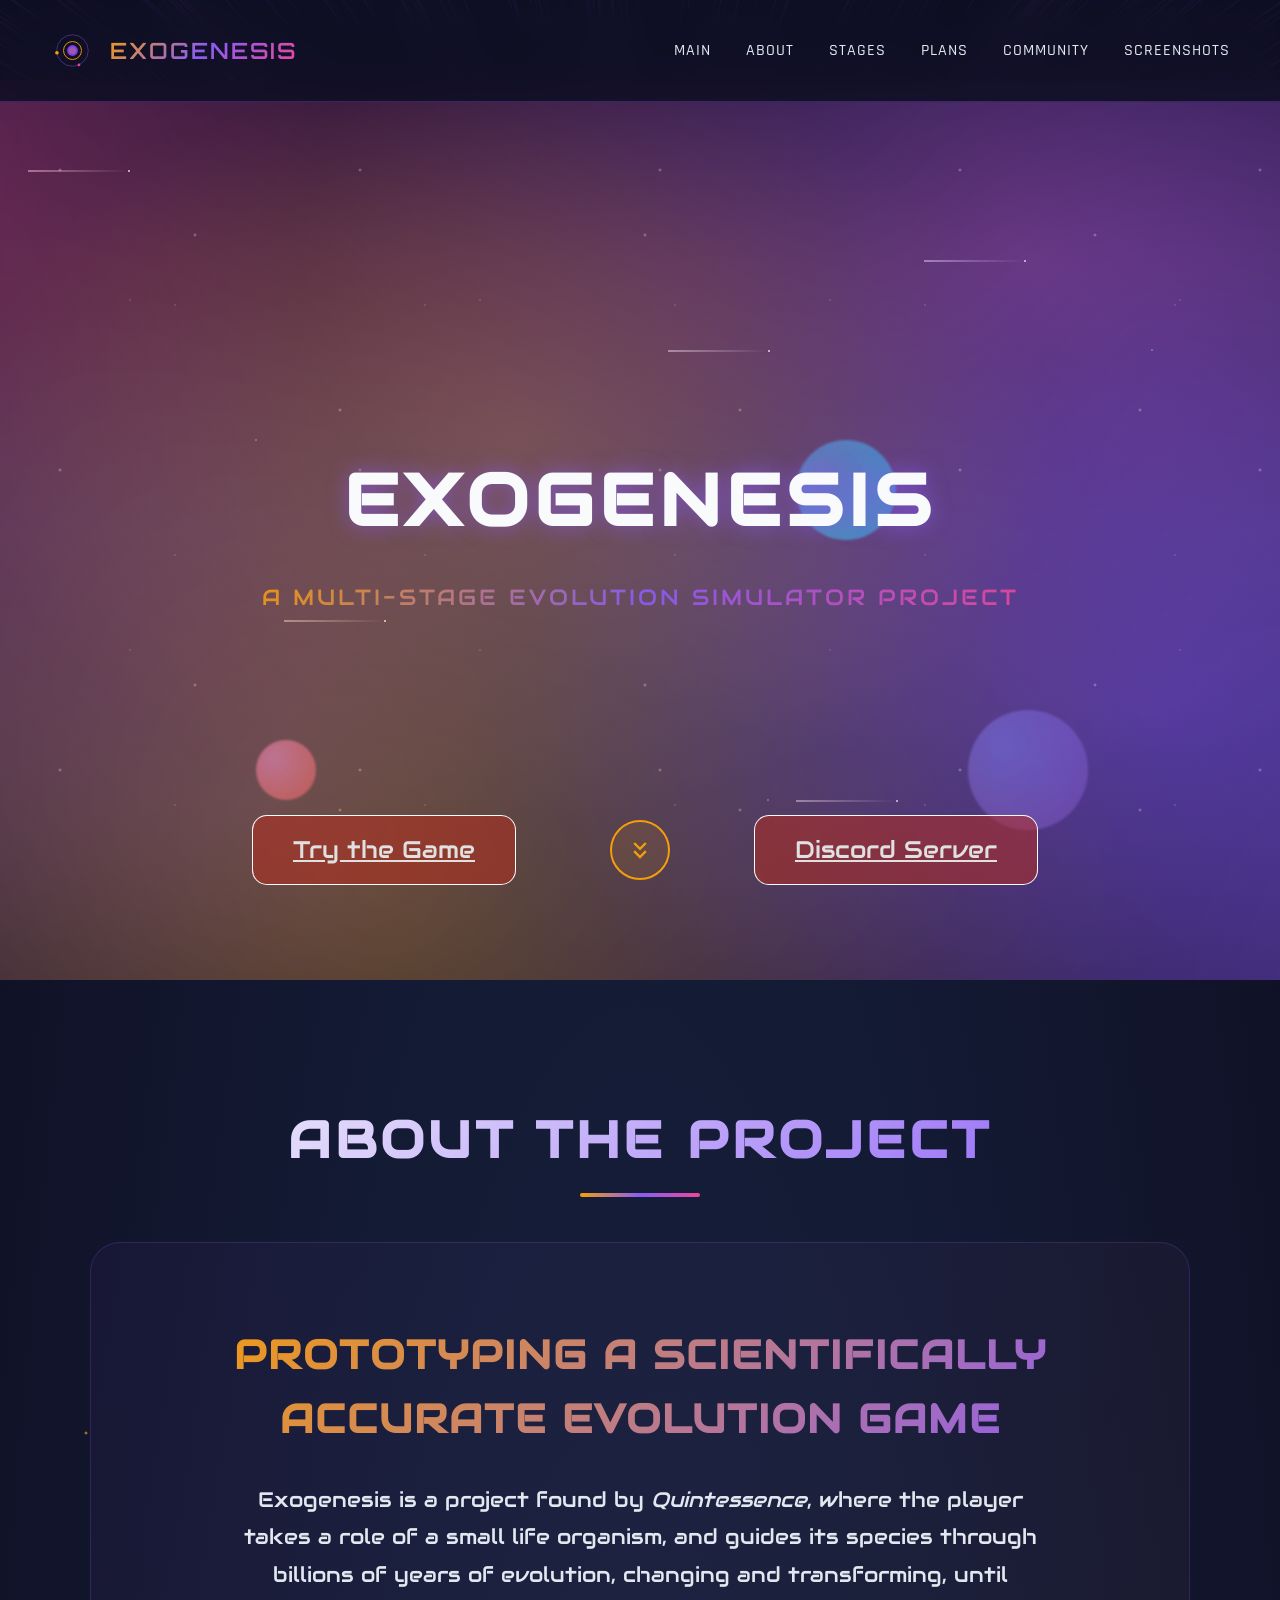
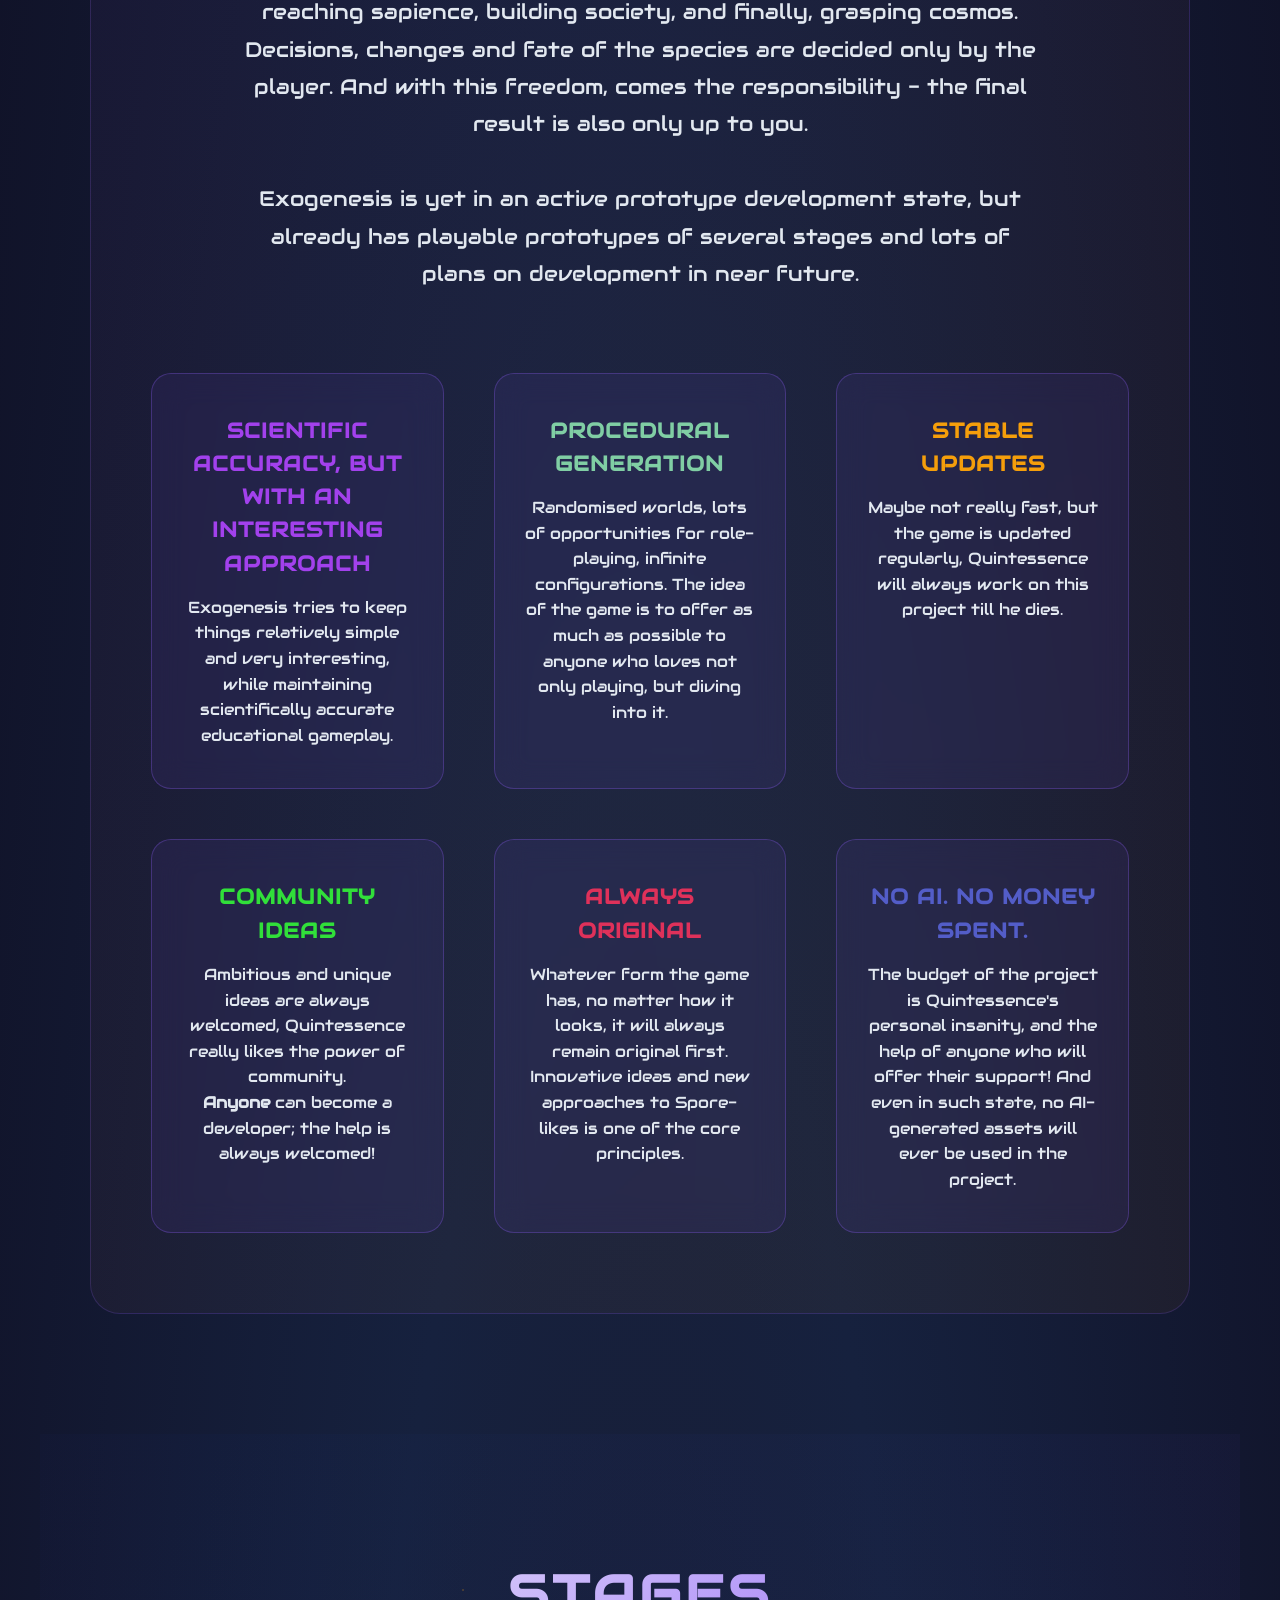
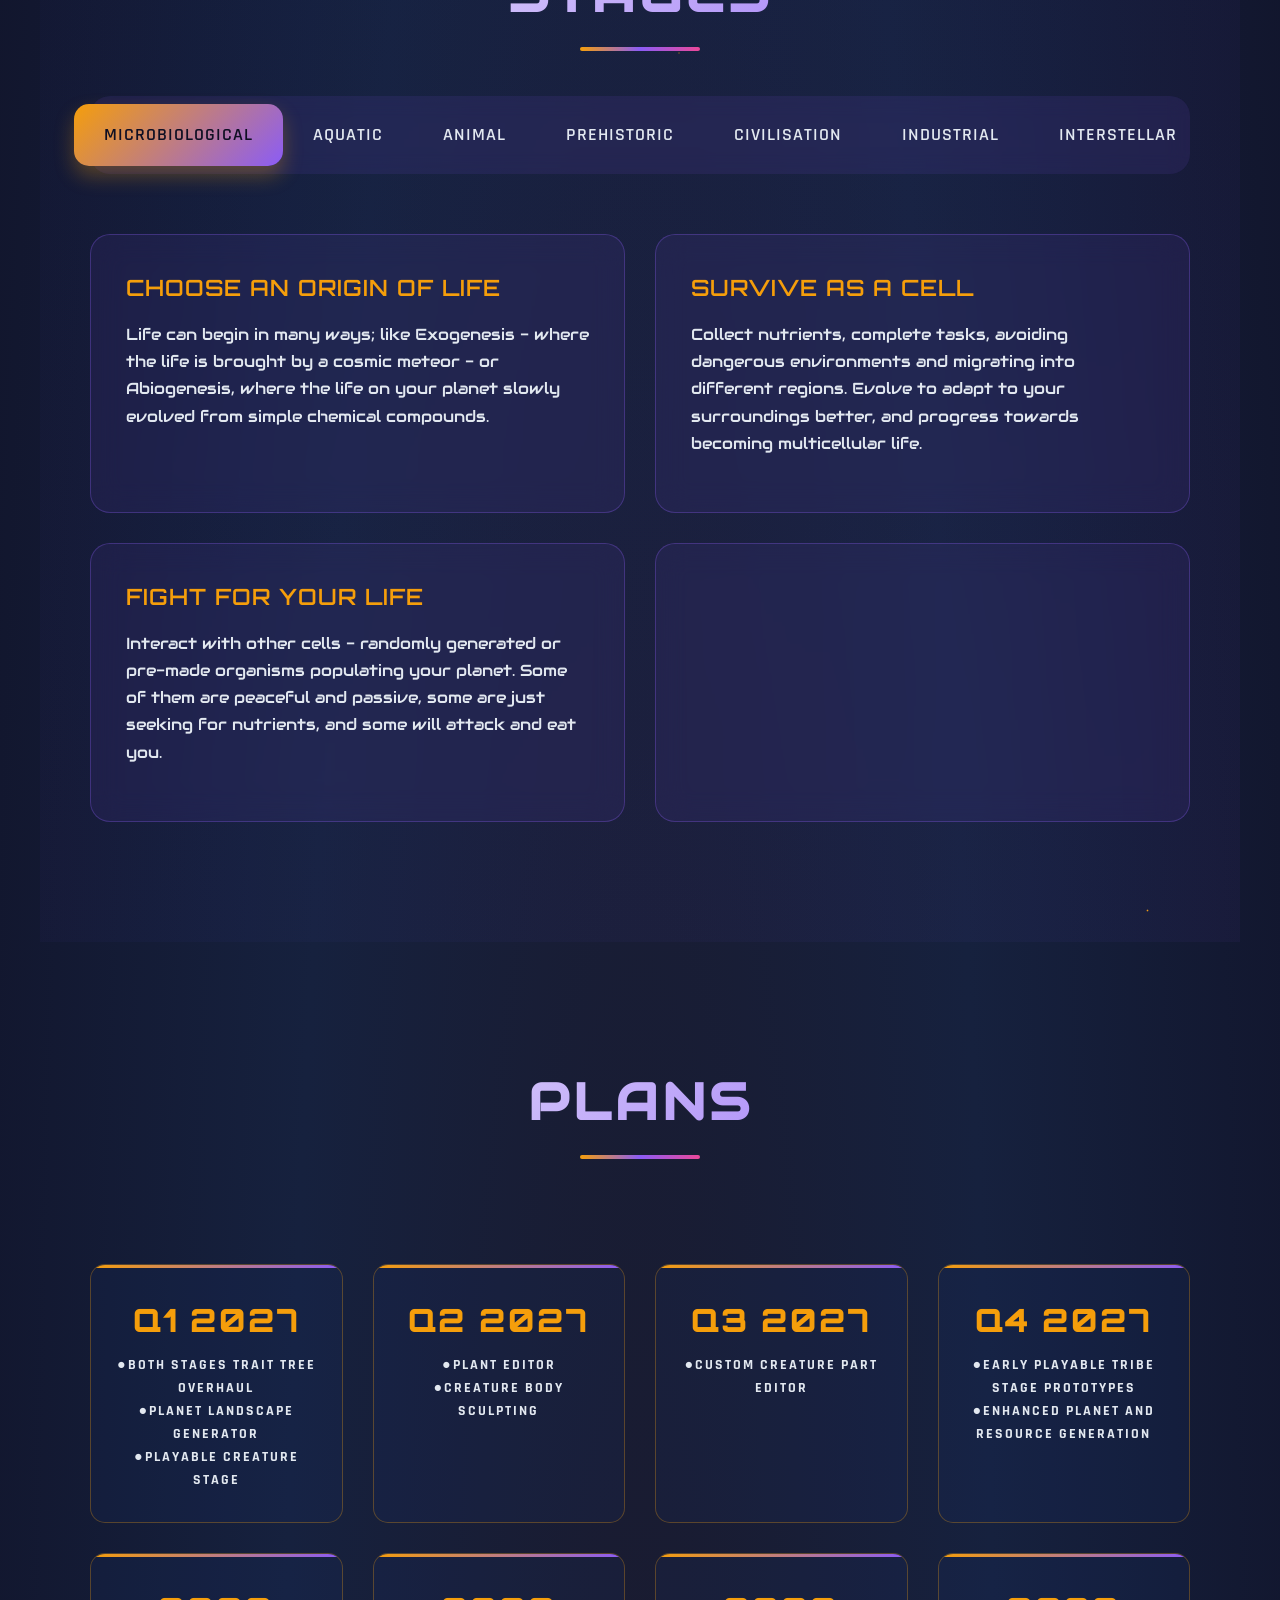
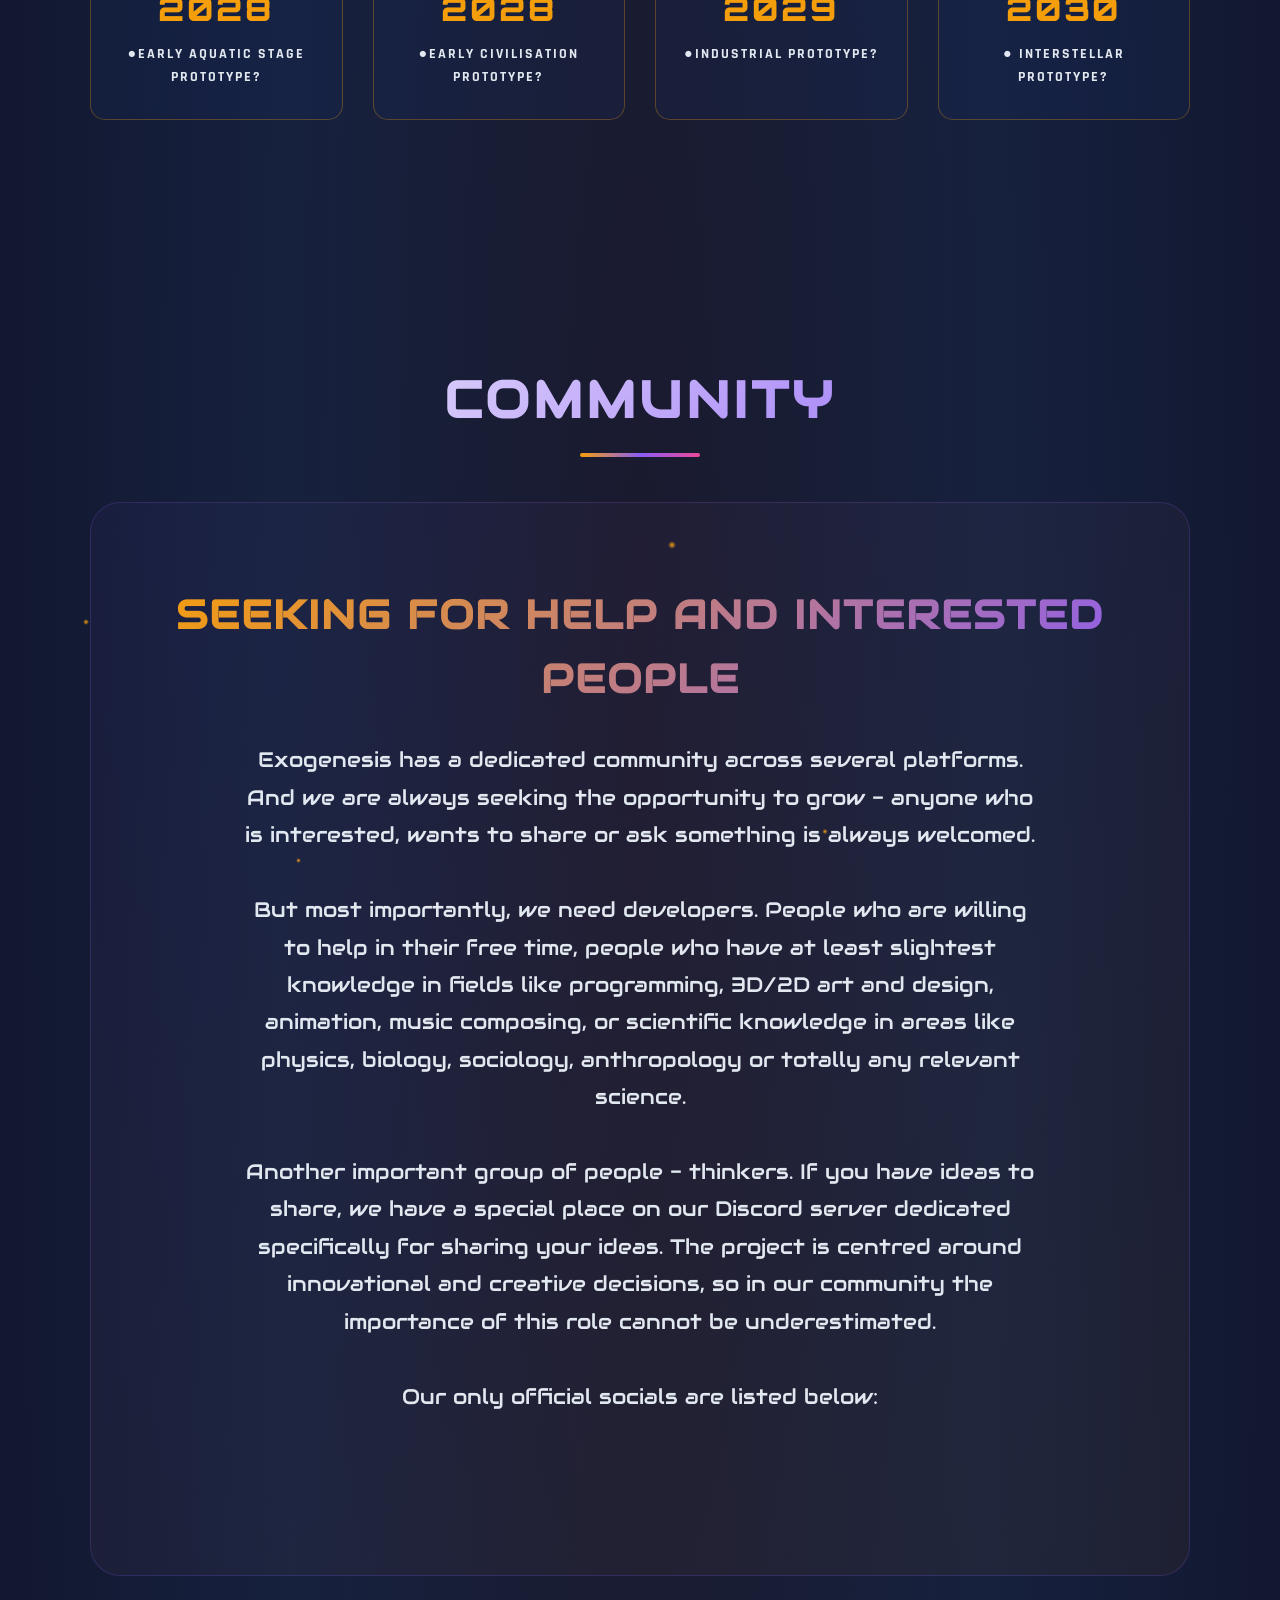
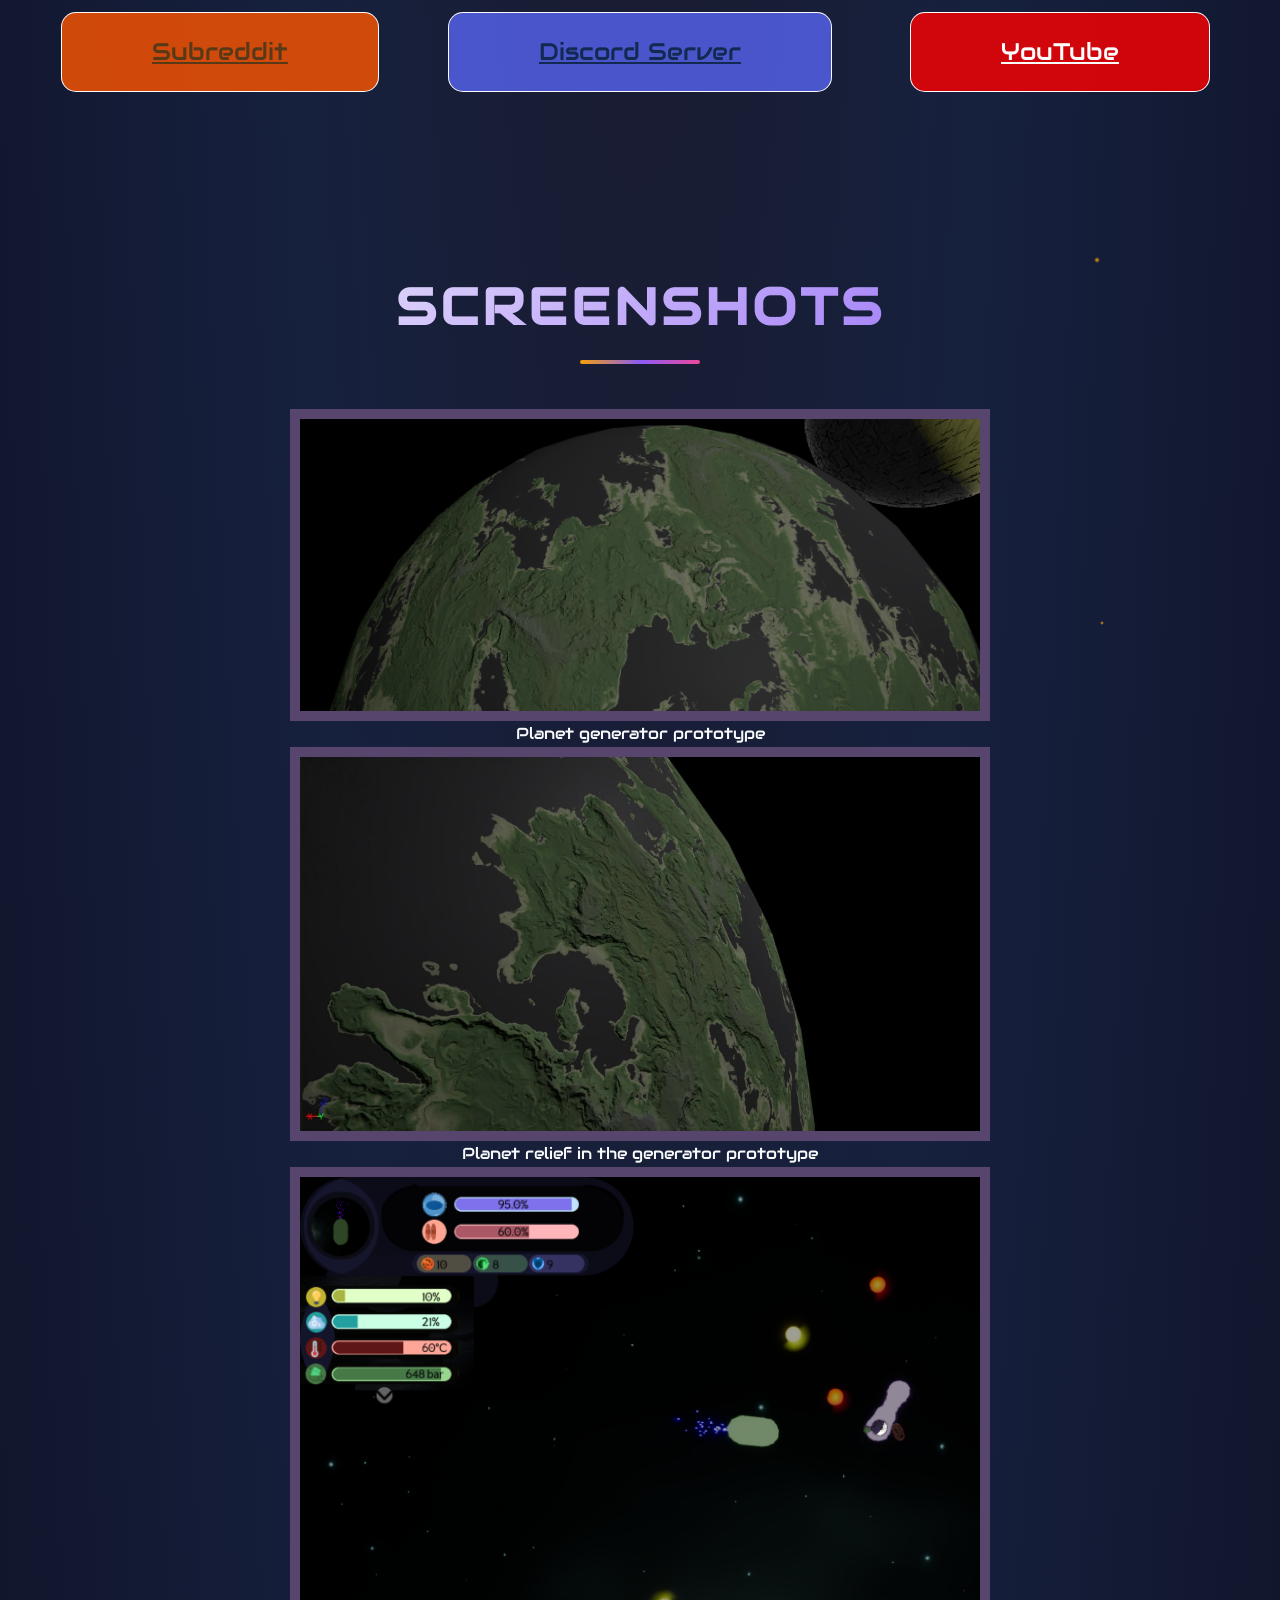
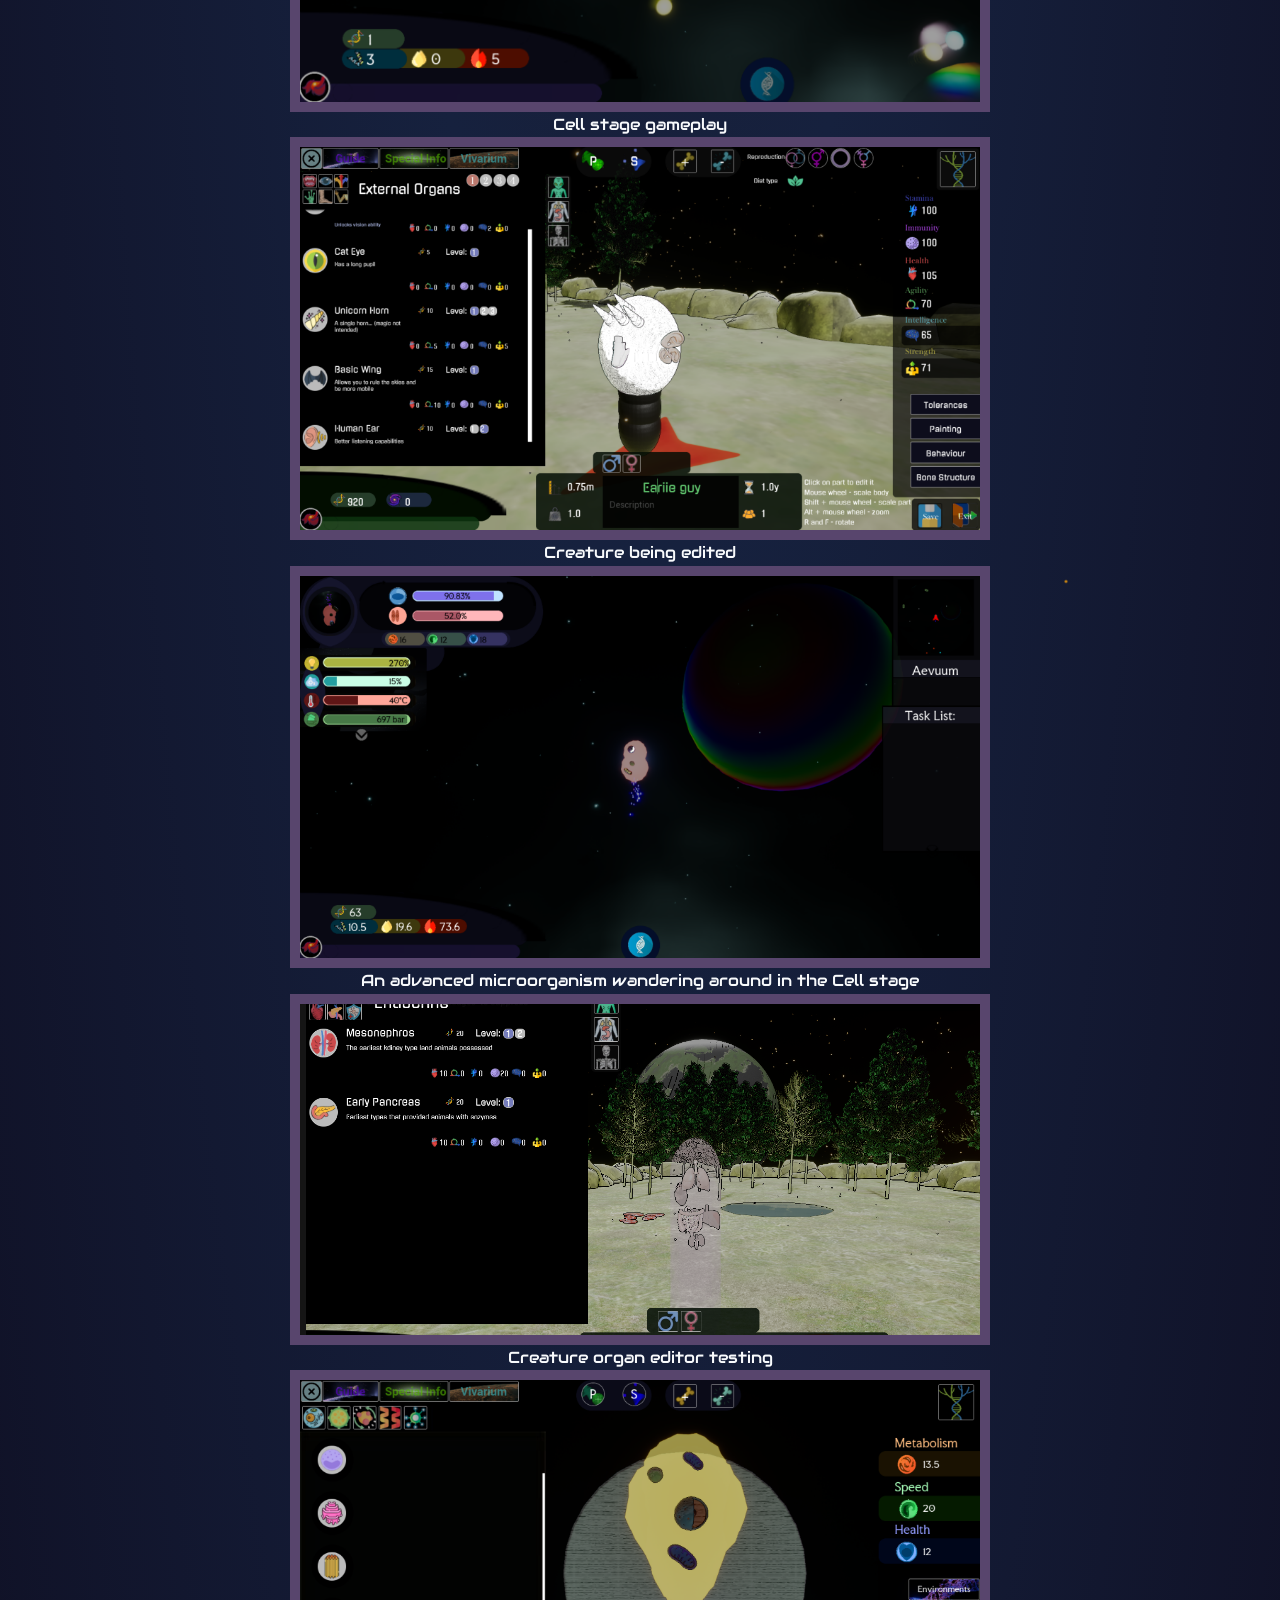
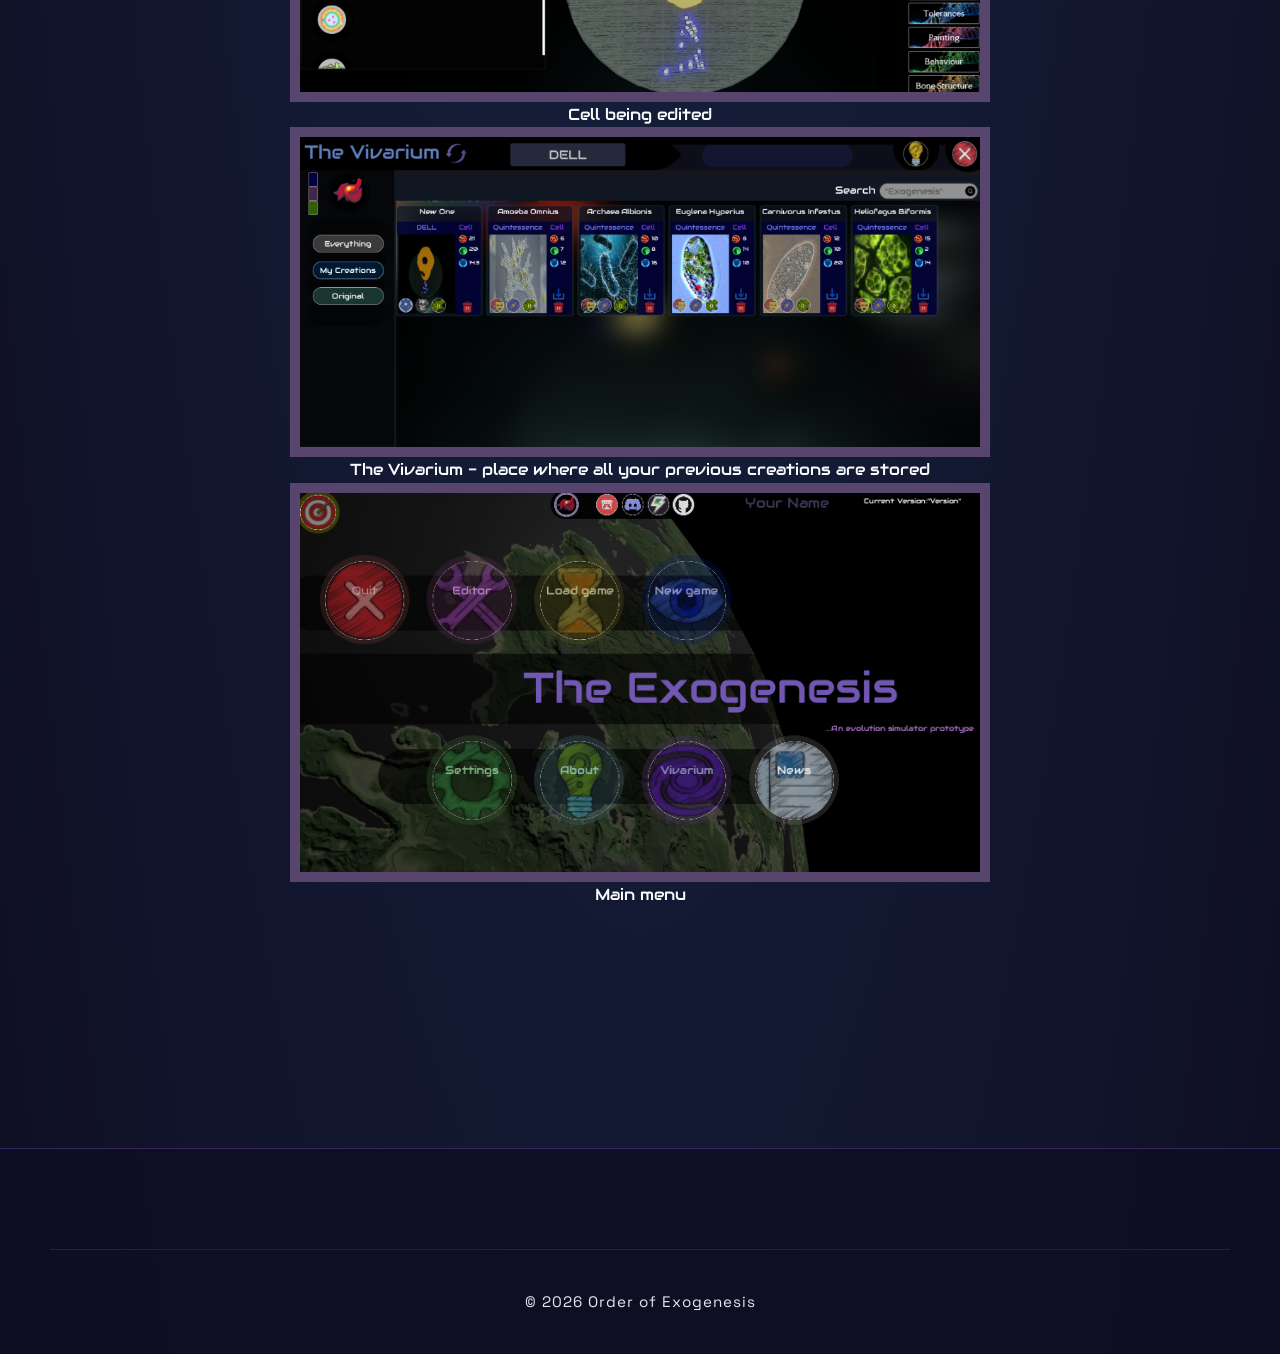
==== commit 03ed14f2: "fix" ====
--- a/index.html
+++ b/index.html
@@ -356,7 +356,7 @@
         <figcaption>Planet generator prototype</figcaption>
         <img class="basic_image" src="exogen1.jpg" width="700px" alt="">
         <figcaption>Planet relief in the generator prototype</figcaption>
-        <img class="basic_image" src="Cell Exogen 2.png" width="700px" alt="">
+        <img class="basic_image" src="cell exogen 2.png" width="700px" alt="">
         <figcaption>Cell stage gameplay</figcaption>
         <img class="basic_image" src="creature exogen 2.png" width="700px" alt="">
         <figcaption>Creature being edited</figcaption>
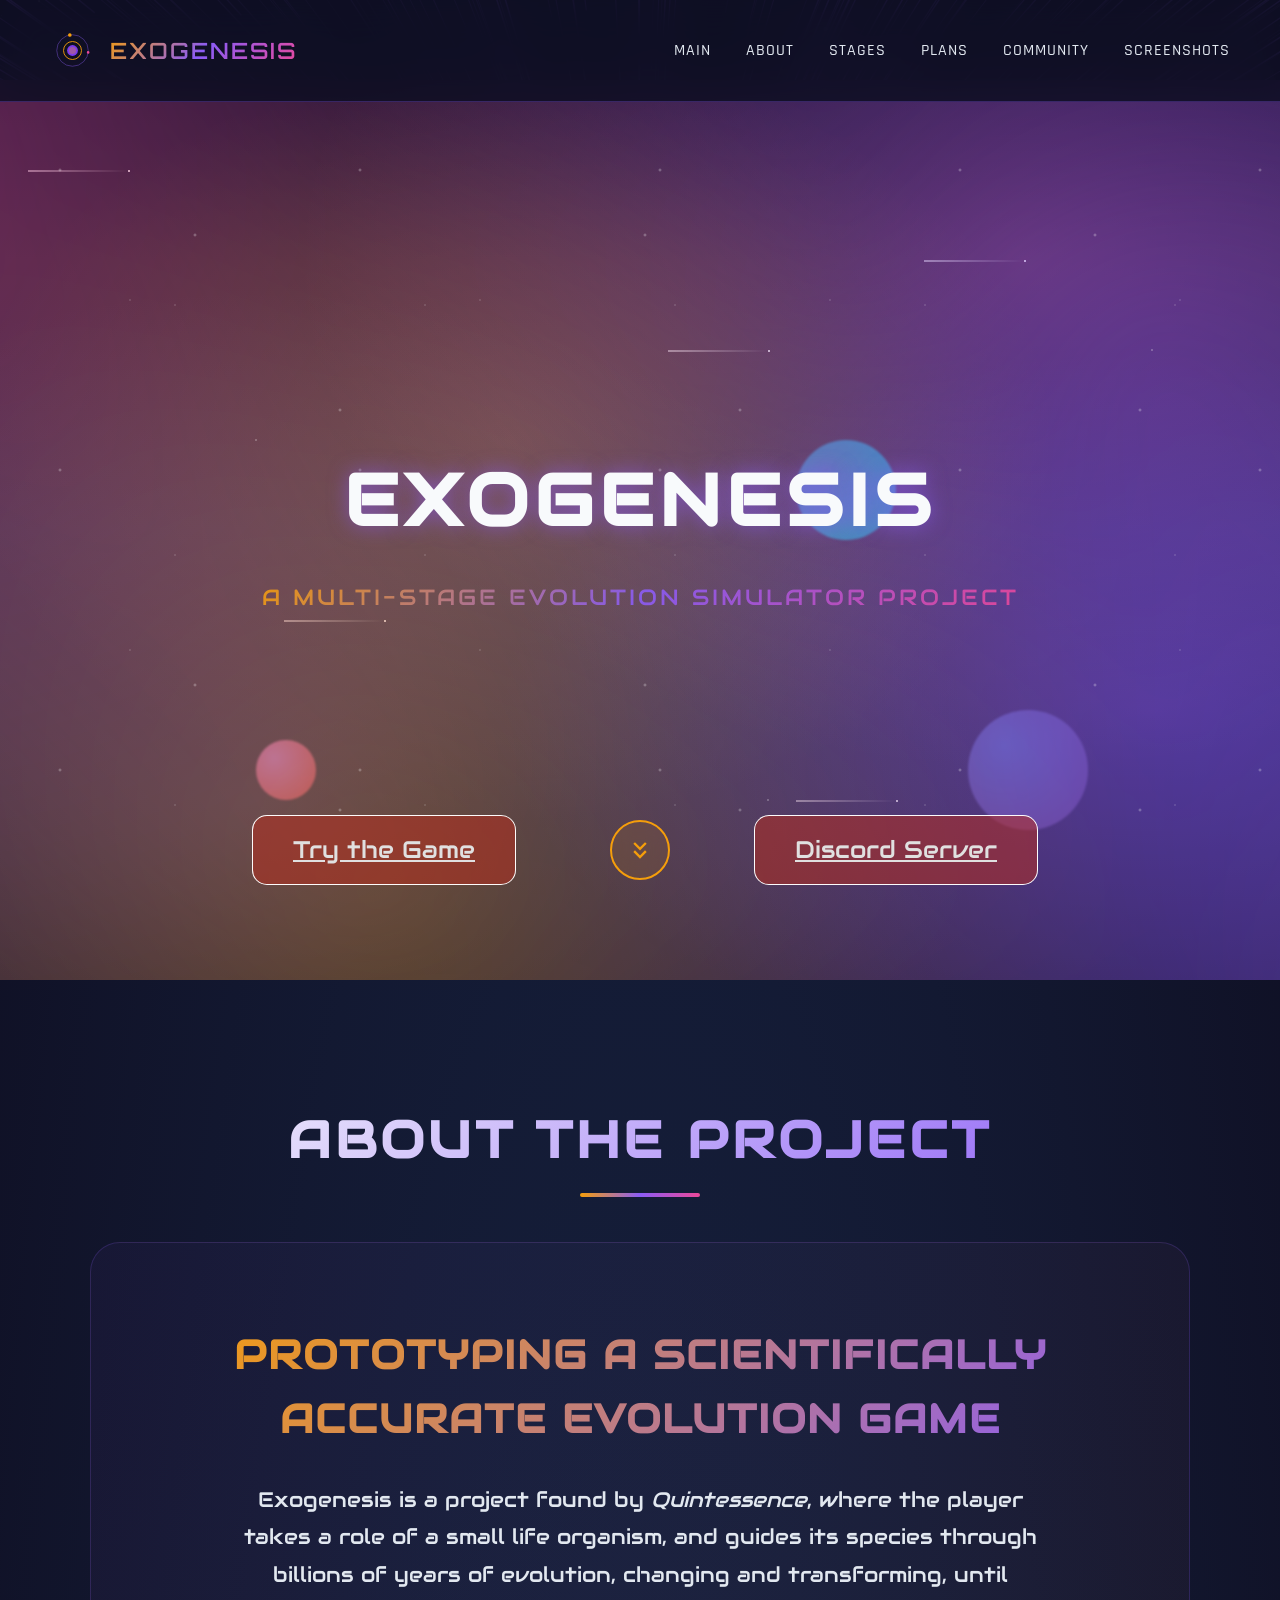
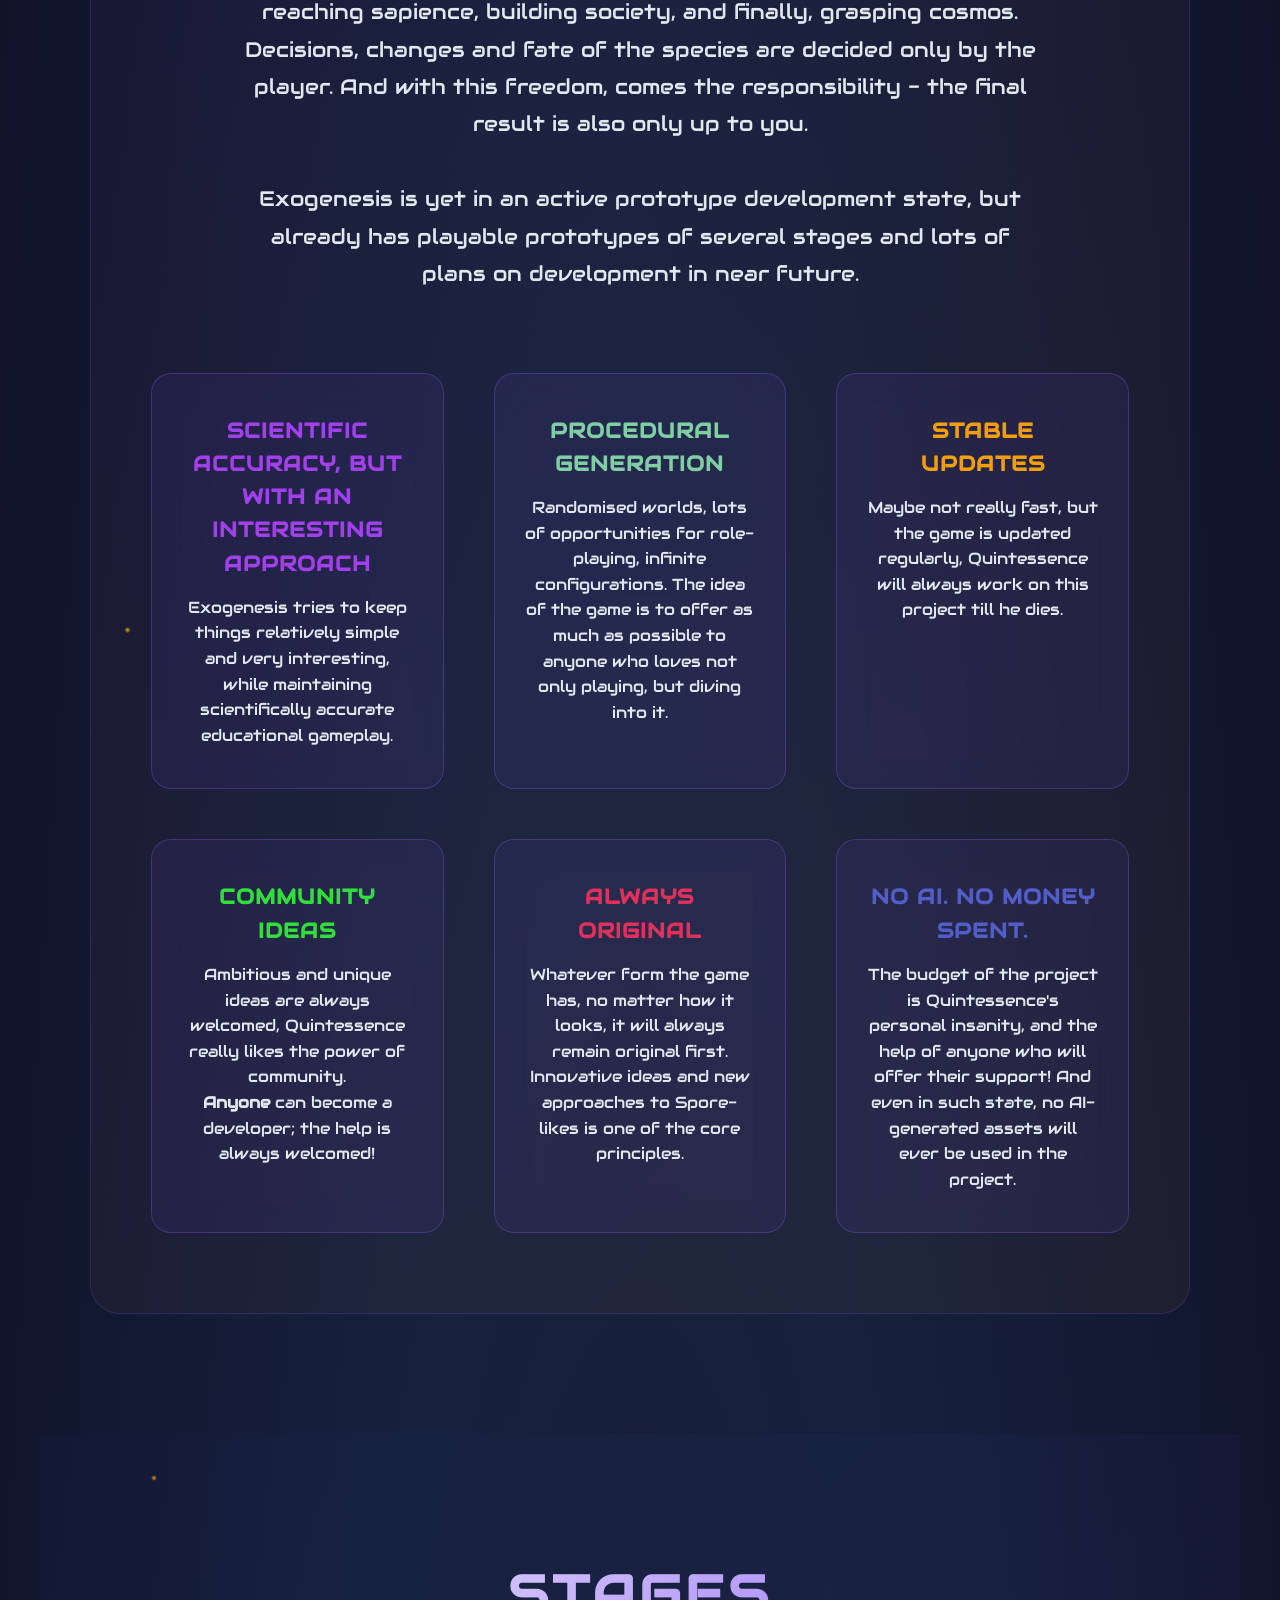
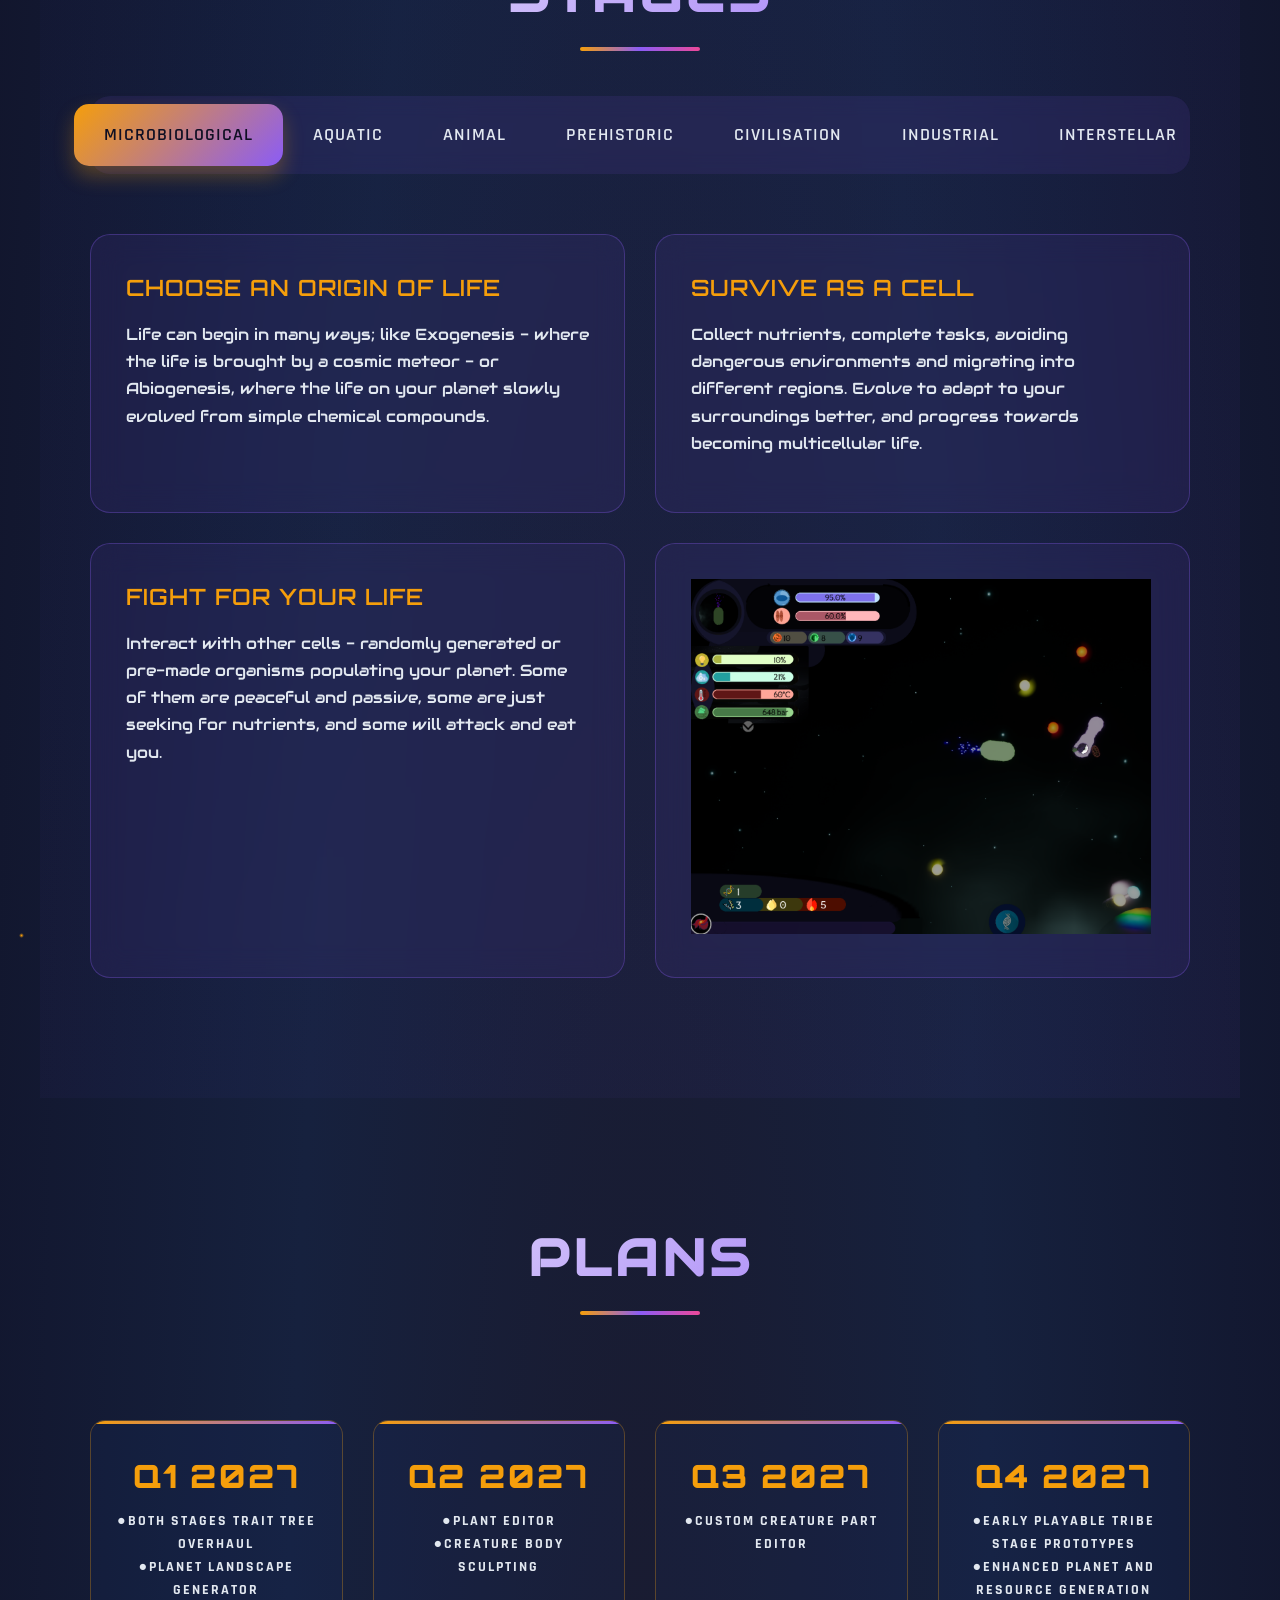
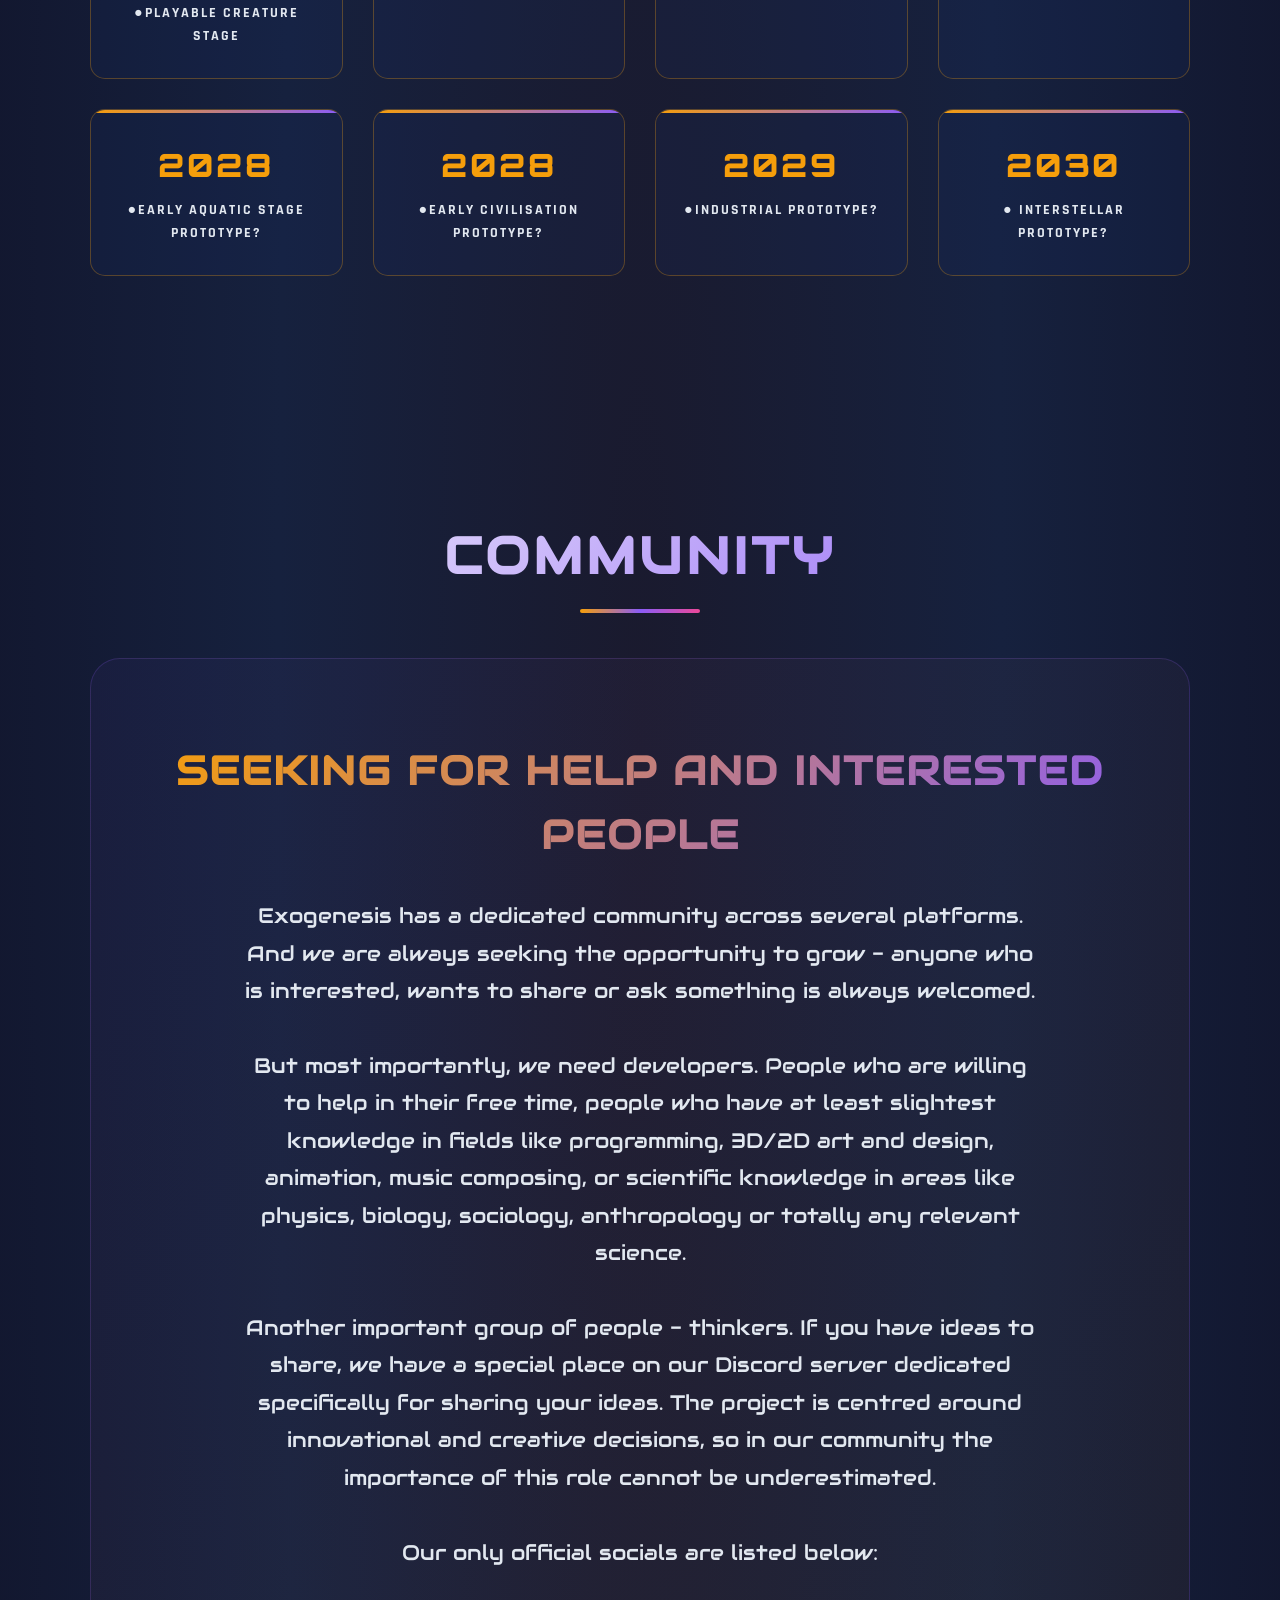
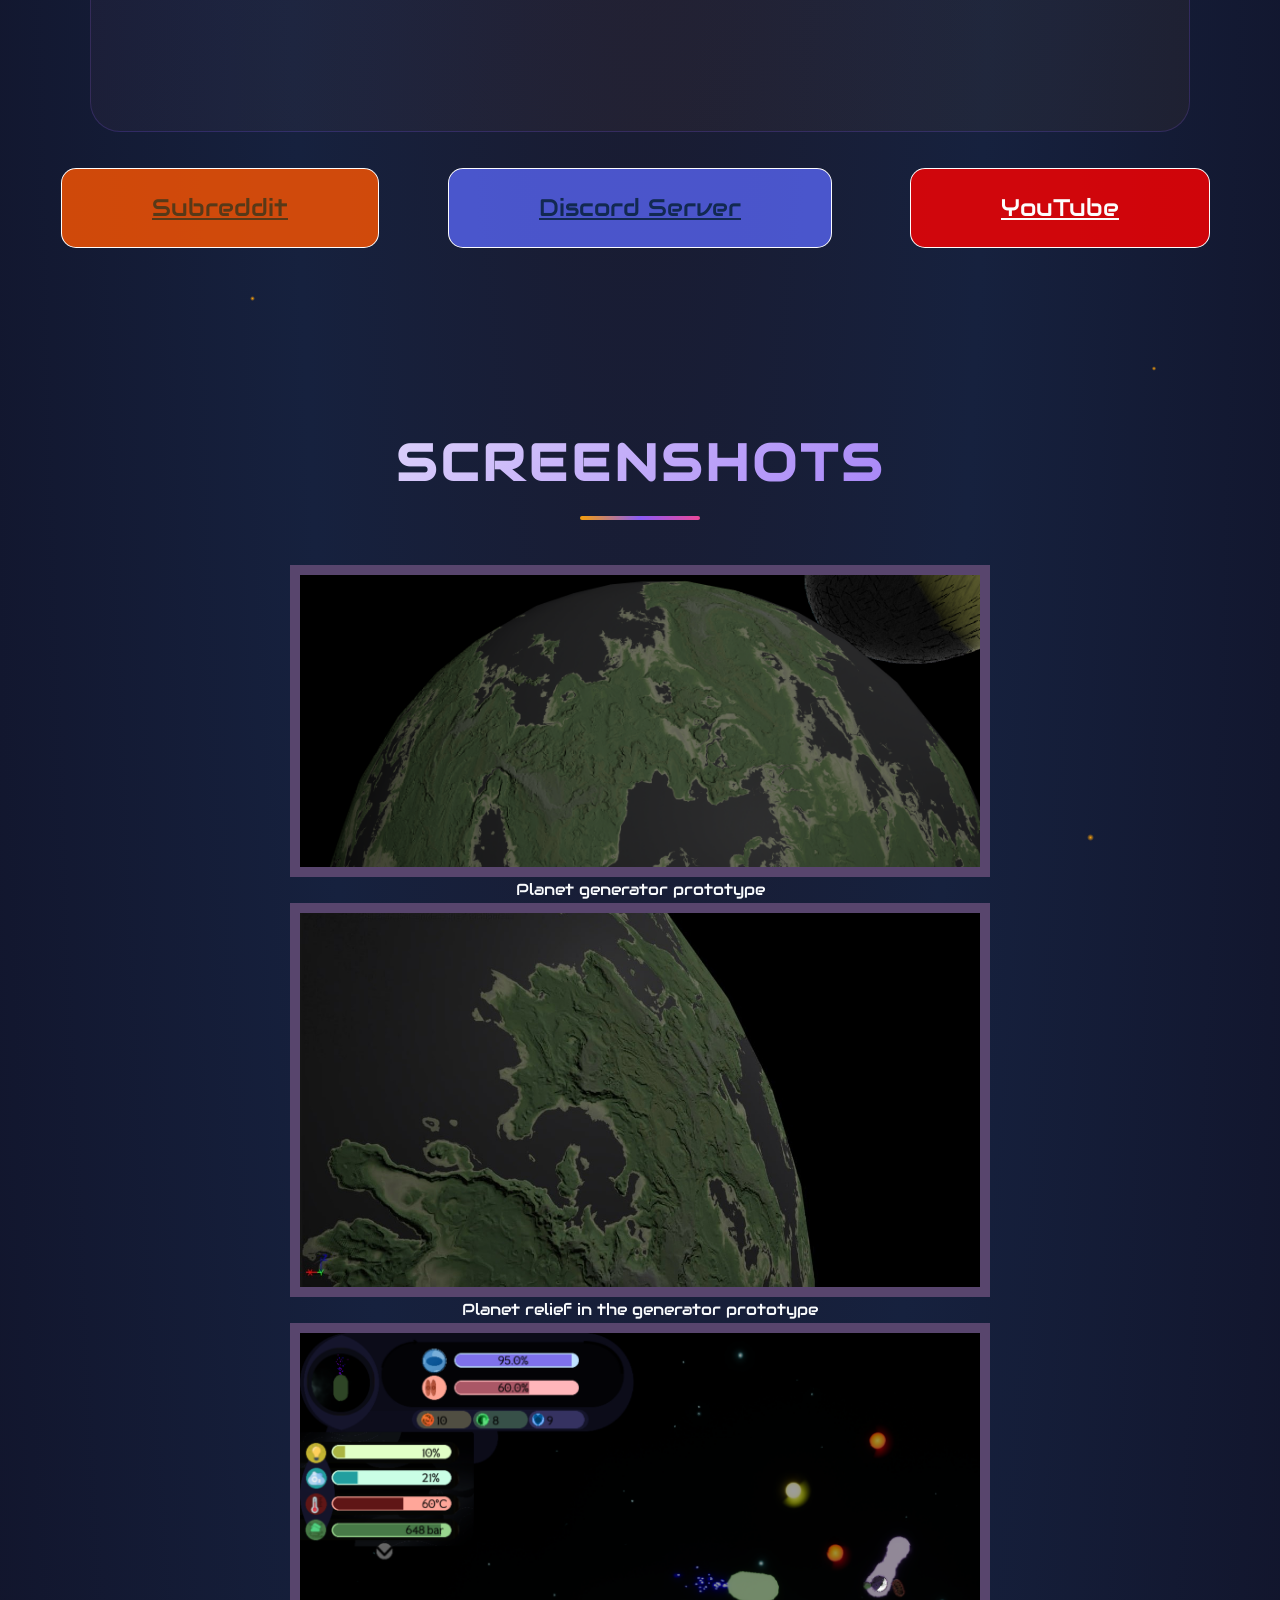
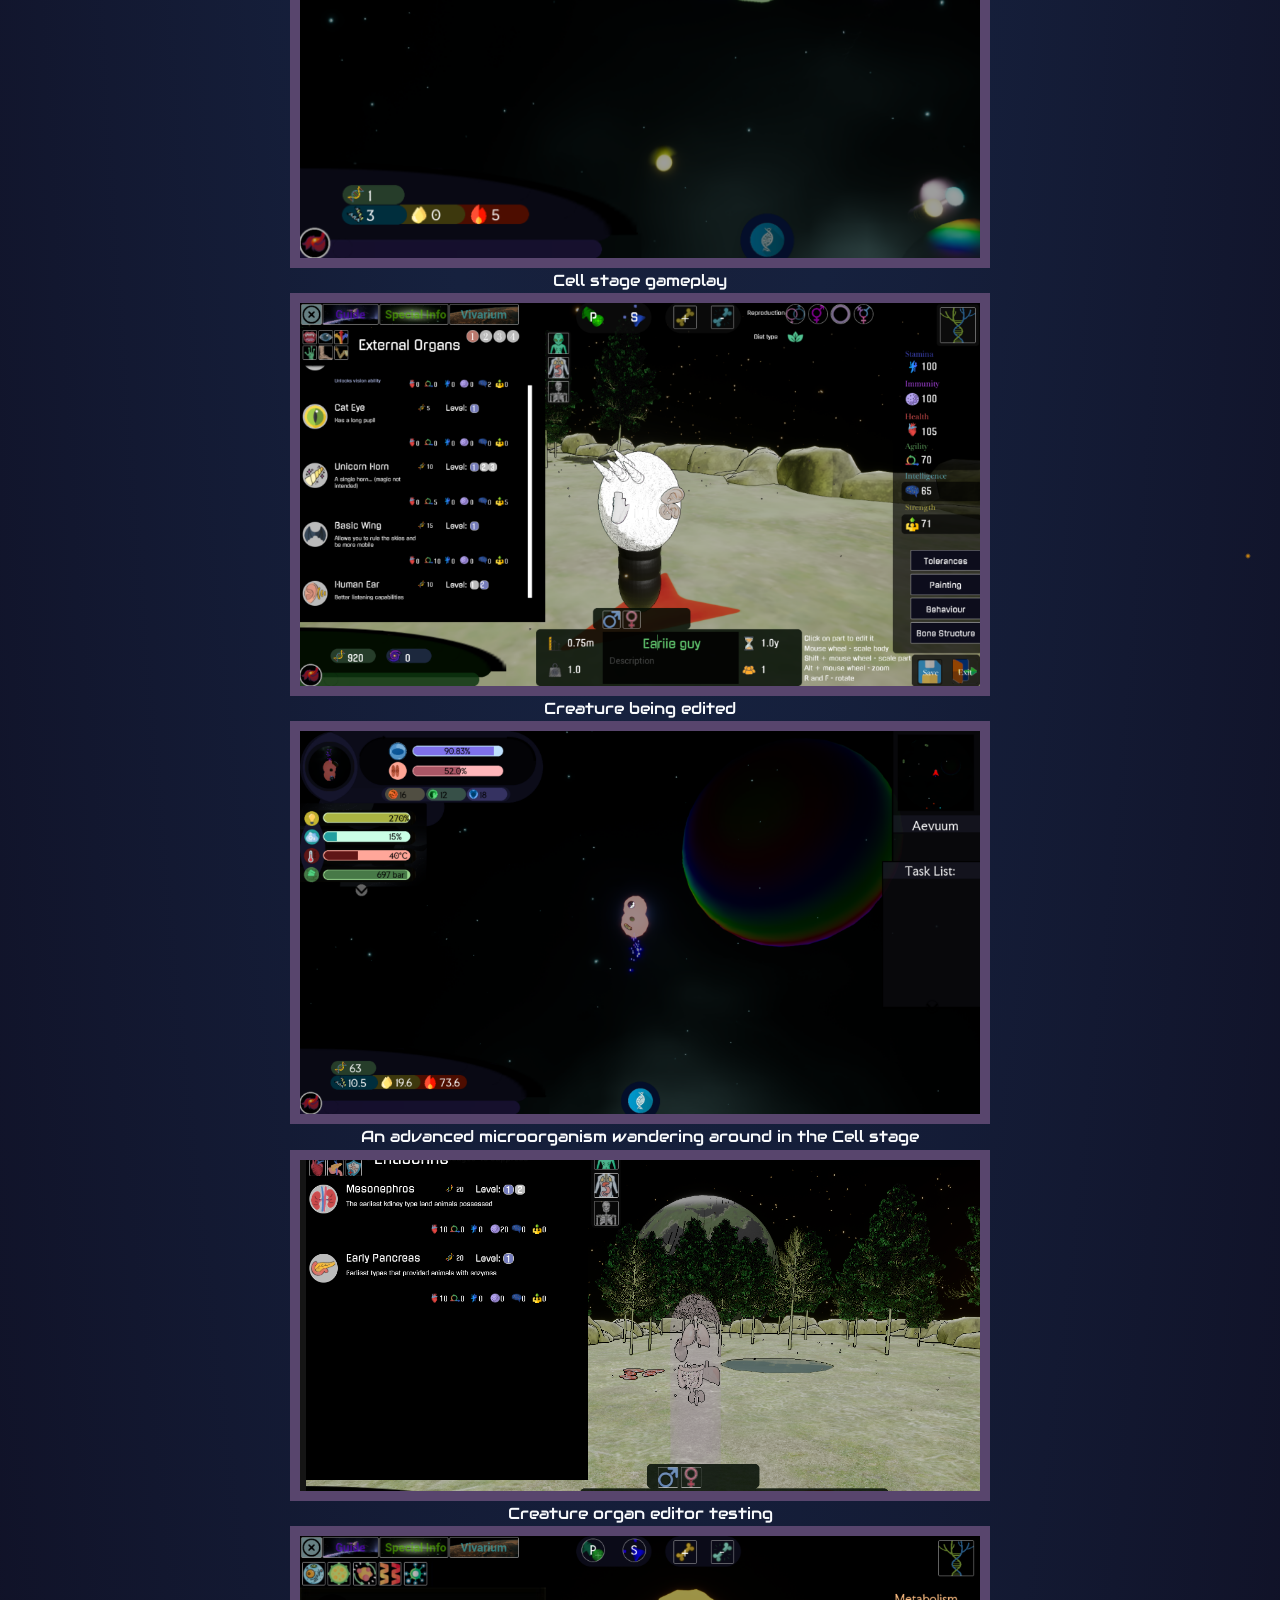
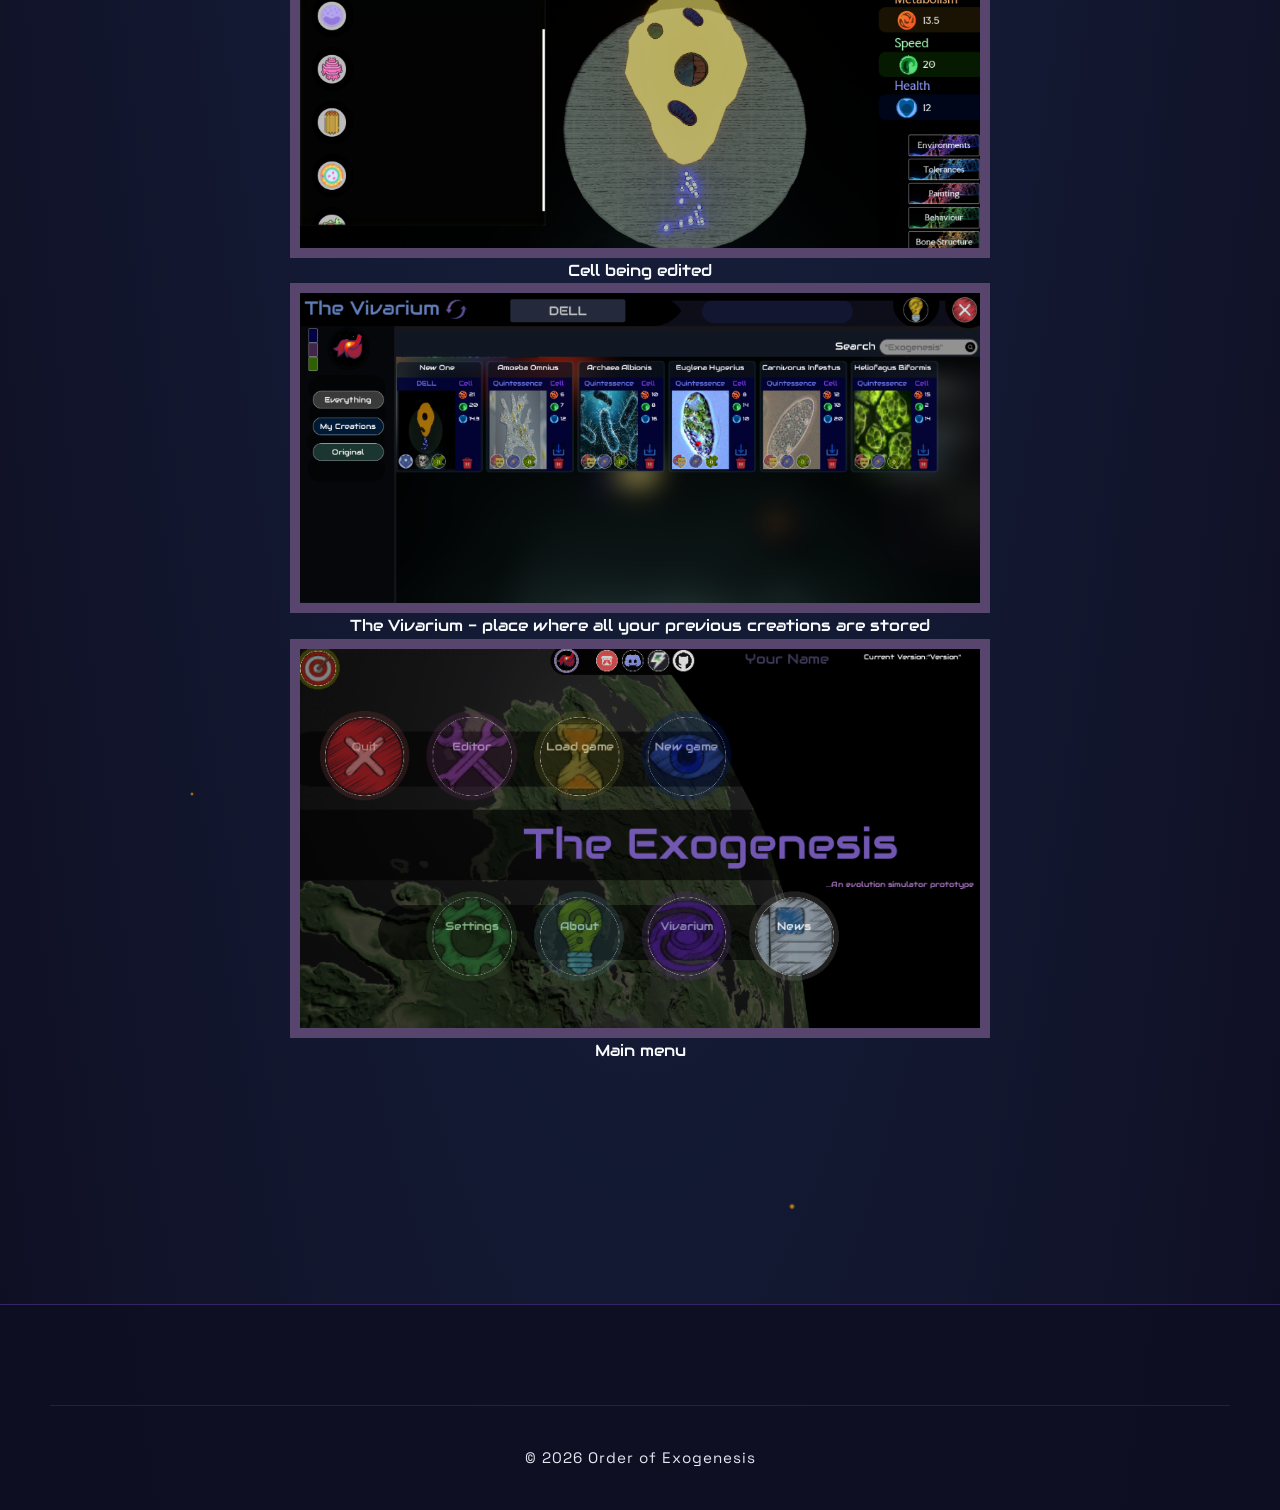
==== commit 91f89aae: "Fix" ====
--- a/index.html
+++ b/index.html
@@ -168,7 +168,7 @@
                         <p>Interact with other cells - randomly generated or pre-made organisms populating your planet. Some of them are peaceful and passive, some are just seeking for nutrients, and some will attack and eat you.</p>
                     </div>
                     <div class="mission-card">
-                        <img src="Cell Exogen 2.png" width="460px" alt="">
+                        <img src="cell exogen 2.png" width="460px" alt="">
                     </div>
                 </div>
             </div>
